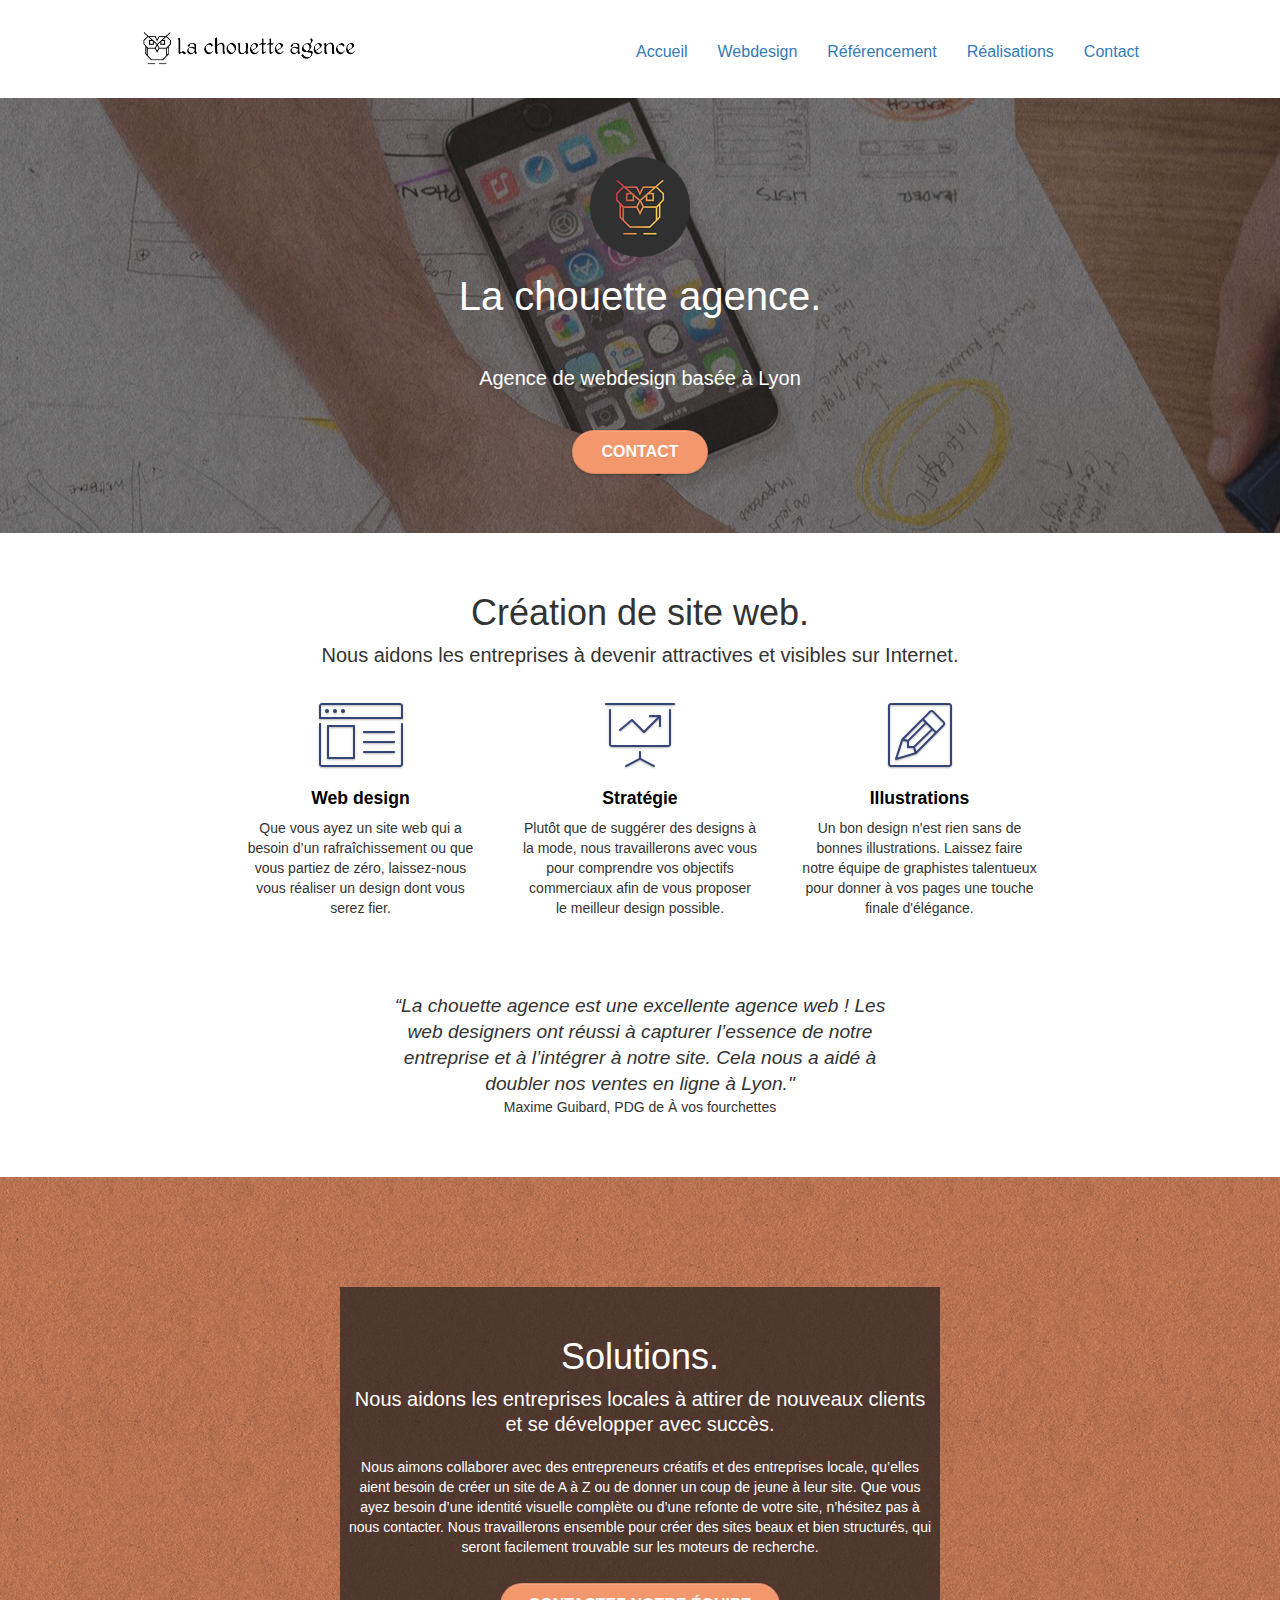
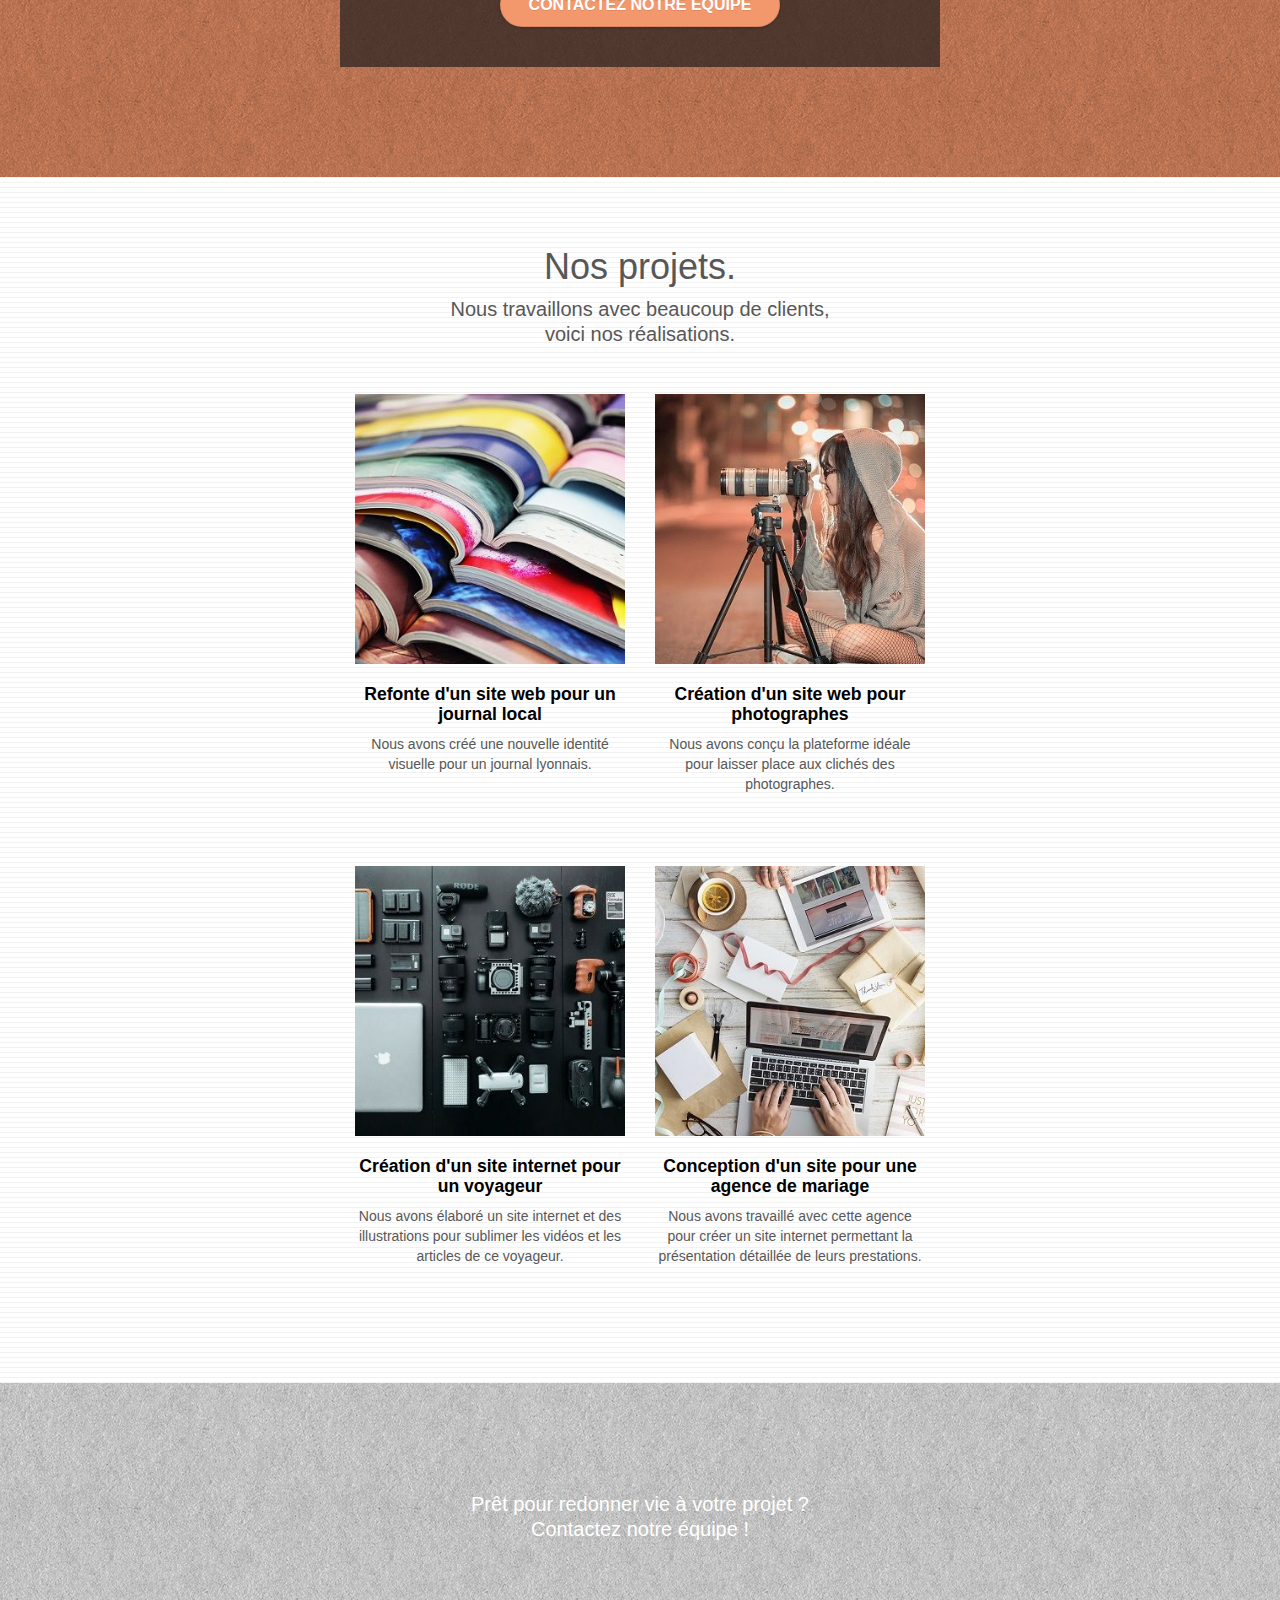
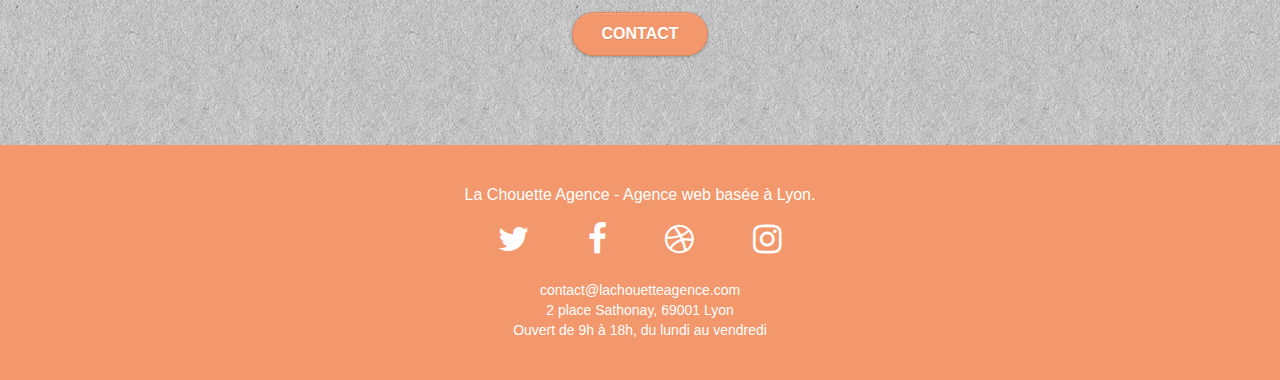
==== content/projet-4/index.html @ f34ddaed "ajouté p4" ====
<!doctype html>
<html lang="fr">

<head>
	<meta charset="utf-8">
	<meta name="keywords" content="webdesign référencement seo agence web infographie">
	<meta name="description"
		content="Augmenter la visibilité de votre activité sur internet grace à nos créations, stratégies et conseils en webdesign, illustrations et référencement naturel.">
	<meta name="viewport" content="width=device-width, initial-scale=1.0, viewport-fit=cover">
	<link rel="shortcut icon" type="image/png" href="favicon.jpg">
	
	<link rel="stylesheet" type="text/css" href="./css/bootstrap.min.css">
	<link rel="stylesheet" type="text/css" href="css/navbar.css">
	<link rel="stylesheet" type="text/css" href="style.css">
	<link rel="stylesheet" type="text/css" href="css/lightbox.css">
	<link rel="stylesheet" type="text/css" href="./css/font-awesome.min.css">
	<link rel="stylesheet" type="text/css" href="./css/et-line.min.css">

	<title>La Chouette Agence - Webdesign, stratégies et illustrations basée à Lyon</title>


	<!-- Analytics -->

	<!-- Analytics END -->

</head>

<body>
	<!-- Principal conteneur -->
	<div class="page-container">

		<!-- bloc-0 -->
		<header class="header" id="header">
			
				<nav class="navbar row">
					<div class="navbar-header">
						<a class="navbar-brand" href="index.html"><img src="img/la-chouette-agence.png"
								alt="logo de la chouette agence" height="40" /></a>
						<button id="nav-toggle" type="button" class="ui-navbar-toggle navbar-toggle"
							data-toggle="collapse" data-target=".navbar-1">
							<span class="sr-only">Ouvrir le menu de navigation</span>
							<span class="icon-bar"></span>
							<span class="icon-bar"></span>
							<span class="icon-bar"></span>
						</button>
					</div>
					<div class="collapse navbar-collapse navbar-1 special-dropdown-nav">
						<ul class="nav navbar-nav">
							<li><a href="index.html" class="menu-link">Accueil</a></li>
							<li><a href="index.html#webdesign" class="menu-link">Webdesign</a></li>
							<li><a href="index.html#referencement" class="menu-link">Référencement</a></li>
							<li><a href="index.html#portfolio" class="menu-link">Réalisations</a></li>
							<li><a href="contact.html" class="menu-link">Contact</a></li>
						</ul>
					</div>
				</nav>
				
		</header>
		<!-- bloc-0 END -->

		<!-- bloc-1-presentation -->
		<section class="bloc-1-presentation" id="hero">
			<img src="img/logo.png" class="hero-logo" alt="Logo de la chouette agence" />
			<p class="hero-big-title">
				La chouette agence.
			</p>
			<h1 class="section-sub-title">Agence de webdesign basée à Lyon</h1>
			<a href="contact.html" class="button" id="cta-hero">Contact</a>
		</section>
		<!-- bloc-1-presentation END -->

		<!-- bloc-2-services -->
		<section class="bloc-2-services" id="webdesign">
			<h2 class="section-title">Création de site web.</h2>
			<p class="section-sub-title">
				Nous aidons les entreprises à devenir
				attractives et visibles sur Internet.
			</p>
			<div class="horizontal-box">
				<div class="service-item">
					<span class="et-icon-browser service-icon"></span>
					<h3 class="bold-title">
						Web design
					</h3>
					<p>
						Que vous ayez un site web qui a besoin d&rsquo;un rafraîchissement ou que vous partiez de
						zéro, laissez-nous vous réaliser un design dont vous serez fier.
					</p>
				</div>
				<div class="service-item">
					<span class="et-icon-presentation service-icon"></span>
					<h3 class="bold-title">
						Stratégie
					</h3>
					<p>
						Plutôt que de suggérer des designs à la mode, nous travaillerons avec vous pour comprendre
						vos objectifs commerciaux afin de vous proposer le meilleur design possible.
					</p>
				</div>
				<div class="service-item">
					<span class="et-icon-edit service-icon"></span>
					<h3 class="bold-title">
						Illustrations
					</h3>
					<p>
						Un bon design n'est rien sans de bonnes illustrations. Laissez faire notre équipe de
						graphistes talentueux pour donner à vos pages une touche finale d'élégance.
					</p>
				</div>
			</div>
			<p class="statement-bloc-text">
				“La chouette agence est une excellente agence web ! Les web designers ont réussi à capturer
				l’essence de notre entreprise et à l’intégrer à notre site. Cela nous a aidé à doubler nos
				ventes en ligne à Lyon."
			</p>
			<p>
				Maxime Guibard, PDG de À vos fourchettes
			</p>
		</section>
		<!-- bloc-2-services END -->

		<!-- bloc-3-what-i-do -->
		<section class="bloc-3-what-i-do" id="referencement">
			<div class="black-frame">
				<h2 class="section-title">
					Solutions.
				</h2>
				<p class="section-sub-title">
					Nous aidons les entreprises locales à attirer de nouveaux clients et se développer avec succès.
				</p>
				<p class="">
					Nous aimons collaborer avec des entrepreneurs créatifs et des entreprises locale, qu’elles
					aient besoin de créer un site de A à Z ou de donner un coup de jeune à leur site. Que vous
					ayez besoin d’une identité visuelle complète ou d’une refonte de votre site, n’hésitez pas à
					nous contacter. Nous travaillerons ensemble pour créer des sites beaux et bien structurés,
					qui seront facilement trouvable sur les moteurs de recherche.
				</p>
				<a class="button margin-16" href="contact.html">Contactez notre équipe</a>
			</div>
		</section>
		<!-- bloc-3-what-i-do END -->

		<!-- bloc-4-portfolio -->
		<section class="bloc-4-portfolio" id="portfolio">
			<h2 class="section-title">
				Nos projets.
			</h2>
			<p class="section-sub-title">Nous travaillons avec beaucoup de clients,<br>
				voici nos réalisations.</p>
			<div class="portfolio-box">
				<article class="portfolio-item">
					<a href="#" data-lightbox="img/1-compressor.jpg" data-gallery-id="gallery-1"
						data-caption="Refonte d'un site web pour un journal local" data-frame="snapshot-lb"><img
							src="img/1-compressor.jpg" class="img-responsive portfolio-thumb" /></a>
					<h3 class="bold-title">
						Refonte d'un site web pour un journal local
					</h3>
					<p class="">
						Nous avons créé une nouvelle identité visuelle pour un journal lyonnais.
					</p>
				</article>
				<article class="portfolio-item">
					<a href="#" data-lightbox="img/2-compressor.jpg" data-gallery-id="gallery-1"
						data-caption="Création d'un site web pour photographes" data-frame="snapshot-lb"><img
							src="img/2-compressor.jpg" class="img-responsive portfolio-thumb" /></a>
					<h3 class="bold-title">
						Création d'un site web pour photographes
					</h3>
					<p class="">
						Nous avons conçu la plateforme idéale pour laisser place aux clichés des photographes.
					</p>
				</article>
			</div>
			<div class="portfolio-box">
				<article class="portfolio-item">
					<a href="#" data-lightbox="img/3-compressor.jpg" data-gallery-id="gallery-1"
						data-caption="Création d'un site internet pour un voyageur" data-frame="snapshot-lb"><img
							src="img/3-compressor.jpg" class="img-responsive portfolio-thumb" /></a>
					<h3 class="bold-title">
						Création d'un site internet pour un voyageur
					</h3>
					<p class="">
						Nous avons élaboré un site internet et des illustrations pour sublimer les vidéos et les
						articles de ce voyageur.
					</p>
				</article>
				<article class="portfolio-item">
					<a href="#" data-lightbox="img/4-compressor.jpg" data-gallery-id="gallery-1"
						data-caption="Conception d'un site pour une agence de mariage" data-frame="snapshot-lb"><img
							src="img/4-compressor.jpg" class="img-responsive portfolio-thumb" /></a>
					<h3 class="bold-title">
						Conception d'un site pour une agence de mariage
					</h3>
					<p class="">
						Nous avons travaillé avec cette agence pour créer un site internet permettant la
						présentation détaillée de leurs prestations.
					</p>
				</article>
			</div>
		</section>
		<!-- bloc-4-portfolio END -->

		<!-- bloc-5-cta -->
		<section class="bloc-5-cta" id="cta">
			<h2 class="section-sub-title">
				Prêt pour redonner vie à votre projet ?<br>Contactez notre équipe !
			</h2>
			<a href="contact.html" class="button">Contact</a>
		</section>
		<!-- bloc-5-cta END -->

		<!-- Footer - bloc-8 -->
		<footer class="footer" id="footer">
			<h2 class="footer-text">
				La Chouette Agence - Agence web basée à Lyon.<br>
			</h2>
			<div class="social-media-box">
				<a href="index.html"><span class="fa fa-twitter social-media-icon"></span></a>
				<a href="index.html"><span class="fa fa-facebook social-media-icon"></span></a>
				<a href="index.html"><span class="fa fa-dribbble social-media-icon"></span></a>
				<a href="index.html"><span class="fa fa-instagram social-media-icon"></span></a>
			</div>
			<address>
				contact@lachouetteagence.com<br>2 place Sathonay, 69001 Lyon<br>Ouvert de 9h à 18h, du lundi
				au vendredi<br>
			</address>
		</footer>
		<!-- Footer - bloc-8 END -->

	</div>
	<!-- Principal conteneur END -->
	
	<script src="./js/jquery-2.1.0.min.js"></script>
	<script src="./js/bootstrap.min.js"></script>
	<script src="./js/blocs.min.js"></script>
	<script src="./js/jquery.touchSwipe.min.js" defer></script>

</body>

</html>
---- content/projet-4/css/navbar.css ----
.navbar {
    margin-bottom: 0;
    z-index: 1;
}

.navbar-brand {
    height: auto;
    padding: 3px 15px;
    font-size: 25px;
    font-weight: normal;
    font-weight: 600;
    line-height: 44px;
}

.navbar-brand img {
    max-height: 200px;
    margin: 0 5px 0 0;
    display: inline;
}

.nav>li>.dropdown a {
    background: none !important;
    display: block;
    padding: 14px 15px;
}

.nav-center .navbar-brand img {
    margin: 0;
}

.navbar .nav {
    padding-top: 2px;
    margin-right: -16px;
    float: right;
    z-index: 1;
}

.nav>li {
    float: left;
    margin-top: 4px;
    font-size: 16px;
}

.navbar-nav .open .dropdown-menu>li>a {
    text-align: inherit;
}

.nav>li a:hover,
.nav>li a:focus {
    background: transparent;
}

.navbar-toggle {
    margin: 10px 10px 0 0;
    border: 0px;
}

.navbar-toggle:hover {
    background: transparent !important;
}

.navbar-toggle .icon-bar {
    background-color: rgba(0, 0, 0, .5);
    width: 26px;
}

.nav-invert .navbar .nav {
    float: left;
}

.nav-invert .navbar-header,
.nav-invert .navbar-brand {
    float: right;
    position: relative;
    z-index: 2;
}

nav .caret {
    margin: 0 5px;
}

.dropdown-menu .dropdown-menu {
    top: -8px;
    left: 100%;
}

.dropdown-menu .dropmenu-flow-right {
    top: 100%;
    left: 0;
    margin-left: -1px;
    border-top-left-radius: 0;
    border-top-right-radius: 0;
}

.dropdown-menu .dropdown span {
    border: 4px solid black;
    border-top-color: transparent;
    border-right-color: transparent;
    border-bottom-color: transparent;
    margin: 6px -5px 0 0 !important;
    float: right;
}

@media (max-width: 992px) and (min-width: 768px) {
    .navbar .nav {
        max-width: 80%
    }

    .nav-center.navbar .nav {
        max-width: 100%
    }
}


@media (max-width: 767px) {

    .navbar .nav {
        padding-top: 0;
        border-top: 1px solid rgba(0, 0, 0, .2);
        float: none !important;
    }

    .navbar.row {
        margin-left: 0;
        margin-right: 0;
    }

    .nav>li {
        margin-top: 0;
        border-bottom: 1px solid rgba(0, 0, 0, .1);
        background: rgba(0, 0, 0, .05);
        text-align: left;
        padding-left: 15px;
        width: 100%;
    }

    .nav>li:hover {
        background: rgba(0, 0, 0, .08);
    }

    .navbar-collapse {
        padding: 0;
        overflow-x: hidden;
        -webkit-box-shadow: none;
        box-shadow: none;
    }

    .navbar-brand img {
        max-height: 40px;
        width: auto;
    }

    .nav-invert .navbar-header {
        float: none;
        width: 100%;
    }

    .nav-invert .navbar-toggle {
        float: left;
        margin-left: 10px;
    }
}

@media only screen and (min-device-width : 768px) and (max-device-width : 1024px) and (orientation : landscape) {
    .b-parallax {
        background-attachment: scroll;
    }
}

@media only screen and (min-device-width: 1024px) and (max-device-width: 1366px) and (-webkit-min-device-pixel-ratio: 1.5) {
    .b-parallax {
        background-attachment: scroll;
    }
}

@media (max-width: 991px) {
    .container {
        width: 100%;
    }
}

@media (min-width: 768px) {
    
    .site-navigation {
        position: absolute;
        top: 50%;
        right: 20px;
        transform: translate(0, -50%);
        -webkit-transform: translateY(-50%);
    }

    .nav>li .dropdown-menu a,
    .nav>li .dropdown-menu a:hover {
        color: #484848;
    }

    .nav-invert .site-navigation {
        left: 0;
        right: 0;
    }

    .nav-center {
        text-align: center;
    }

    .nav-center .navbar-header {
        width: 100%;
    }

    .nav-center .navbar-header,
    .nav-center .navbar-brand,
    .nav-center .nav>li {
        float: none;
        display: inline-block;
    }

    .nav-center .site-navigation {
        position: relative;
        width: 100%;
        right: 0;
        margin-right: 0px;
        margin-top: 20px;
    }

    .nav-center.mini-nav .navbar-toggle {
        float: none;
        margin: 10px auto 0;
    }
}

@media (max-width: 767px) {
    .page-container {
        overflow-x: hidden;
        position: relative;
    }

    .site-navigation {
        position: inherit;
        transform: none;
        -webkit-transform: none;
        -ms-transform: none;
        background: white;
    }

}
---- content/projet-4/style.css ----
body {
    margin: 0;
    padding: 0;
    background: #FFF;
    overflow-x: hidden;
    -webkit-font-smoothing: antialiased;
    -moz-osx-font-smoothing: grayscale;
}

a,
button {
    transition: all .3s ease-in-out;
}

a:hover {
    text-decoration: none;
    cursor: pointer;
}

.scrollToTop {
    width: 40px;
    height: 40px;
    position: fixed;
    bottom: 20px;
    right: 20px;
    opacity: 0;
    z-index: 500;
    transition: all .3s ease-in-out;
}

.scrollToTop span {
    margin-top: 6px;
}

.showScrollTop {
    font-size: 14px;
    opacity: 1;
}

/* Modifications */

body {
    font-size: 14px;
}

.page-container {
    font-family: Helvetica, Arial, sans-serif;
    line-height: 20px;
    font-weight: 400;
    text-align: center;
    background-color: white;
    color: #333333;
}

h1, h2, h3, h4, h5, h6 {
    font-weight: 400;
}

a:focus {
    outline: none;
    text-decoration: none;
    box-shadow: 6px 6px 16px rgba(0, 0, 0, 0.7);
}

.header {
    max-width: 998px;
    margin: 20px auto;
}

.hero-big-title {
    font-size: 2.5rem;
    line-height: 40px;
}

.section-title {
    font-size: 2.25rem;
}

.section-sub-title {
    margin: 20px 0px;
    font-size: 1.25rem;
    font-weight: 400;
    line-height: 25px;
}

.bloc-1-presentation {
    height: 435px;
    padding: 40px 0px;
    display: flex;
    flex-direction: column;
    justify-content: space-evenly;
    align-items: center;
    background: url("img/texture-paper.png"), url("img/la-chouette-agence-banniere-compressor.jpg") top fixed, #364577;
    background-position: center;
    background-size: 280px 280px, auto, auto;
    color: white;
}

.hero-logo {
    width: 100px;
    height: 100px;
}

.button {
    padding: 12px 28px;
    border-radius: 40px;
    display: inline-block;
    font-size: 1rem;
    font-weight: 700;
    text-transform: uppercase;
    line-height: 18px;
    border: 1px solid rgba(0, 0, 0, .08);
    border-bottom-color: rgba(0, 0, 0, .1);
    text-shadow: 0 1px 0 rgba(0, 0, 1, .1);
    box-shadow: 0 1px 3px rgba(0, 0, 1, .25), inset 0 1px 0 0 rgba(255, 255, 255, .15);
    background: #F3976C;
    color: white;
    transition: all .3s ease-in-out;
    cursor: pointer;   
}

.button:hover {
    background: #c27956;
    color: white;
}

.bloc-2-services {
    max-width: 862px;
    margin: auto;
    padding: 50px 5px;
}

.horizontal-box {
    display: flex;
    justify-content: space-evenly;
    flex-wrap: wrap;
}

.portfolio-box {
    margin: 32px;
    display: flex;
    justify-content: center;
    flex-wrap: wrap;   
}

.service-item {
    max-width: 266px;
    padding: 15px;
}

.service-icon {
    font-size: 4rem;
    text-shadow: 0 1px 2px rgba(0, 0, 0, .3);
    color: #364577;
    border-color: #364577;
}

.bold-title {
    font-size: 1.1rem;
    font-weight: bold;
    color: black;
}

.statement-bloc-text {
    max-width: 520px;
    margin: 50px auto auto auto;
    line-height: 26px;
    font-style: italic;
    font-size: 1.2rem;
    font-weight: lighter;
}

.bloc-3-what-i-do {
    height: 600px;
    padding: 40px 0px;
    display: flex;
    flex-direction: column;
    justify-content: center;
    background: url("img/texture-paper.png"), url("img/image-de-presentation-compressor.jpg") top fixed, rgb(243, 151, 108);
    background-position: center;
    background-size: 280px 280px, auto, auto;  
}

.black-frame {
    max-width: 600px;
    margin: auto;
    padding: 40px 5px;
    background: rgba(35,31,32,0.7);  
    color: white;  
}

.margin-16 {
    margin-top: 16px;
}

.bloc-4-portfolio {
    padding: 60px 5px;
    background: url("img/lines-h2-bg-compressor.png");  
    color: #575757;
}

.portfolio-item {
    width: 300px;
    padding: 15px;
}

.bloc-5-cta {
    height: 362px;
    padding: 40px 0px;
    display: flex;
    flex-direction: column;
    justify-content: space-evenly;
    align-items: center;
    background: url("img/texture-paper.png"), url("img/la-chouette-agence-banniere-compressor.jpg") top fixed, #364577;
    background-position: center;
    background-size: 280px 280px, auto, auto;
    color: white;
}

.footer {
    padding: 20px 5px;
    background: #F3976C;
    color: white;
}

.footer-text {
    font-size: 1rem;
    line-height: 20px;
}

.social-media-box {
    max-width: 400px;
    margin: 24px auto 24px auto;   
    display: flex;
    justify-content: space-evenly;
}

.social-media-icon {
    font-size: 2.1rem;
    color: white;
    transition: all 0.35s ease-in-out;
}

.social-media-icon:hover {
    color: #333333;
}

.bloc-page-contact {
    height: 311px;
    display: flex;
    flex-direction: column;
    justify-content: center;
    background: url("img/dots-bg-compressor.png"), url("img/texture-paper.png"), rgb(243, 151, 108);
    background-size: auto, 280px 280px, auto;  
    color: white;
}

.contact-bloc-width {
    width: 470px;
    margin: 0px 15px;
}

.iframe-map {
    width: 450px;
    height: 300px;
    border: 2px solid rgba(243, 151, 108, 0.1);
    border-bottom: 2px solid #F3976C; 
    margin: 32px auto;
}

.bloc-page-contact-titre {
    margin-bottom: 10px;
    font-size: 2.35rem;
    line-height: 40px;  
}

.contact-bloc {
    padding: 80px 0px;
    display: flex;
    justify-content: center;
    flex-wrap: wrap;
}

.contact-form {
    display: flex;
    flex-direction: column;
}

.submit-button {
    padding: 12px;
    border-radius: 6px;
    border: none;        
    font-size: 1rem;
    font-weight: 700;
    background-color: #F3976C;
    color: white;
    cursor: pointer;
}

.submit-button:focus, .submit-button:hover {
    box-shadow: 6px 6px 16px rgba(0, 0, 0, 0.7);
}

@media (max-width: 768px) {
    .hero-big-title {
        font-size: 50px;
    }

    .section-title {
        font-size: 30px;
    }

    .black-background {
        padding: 0px 0px 20px 0px;
    }

    .black-frame {
        padding: 5px;
    }
}
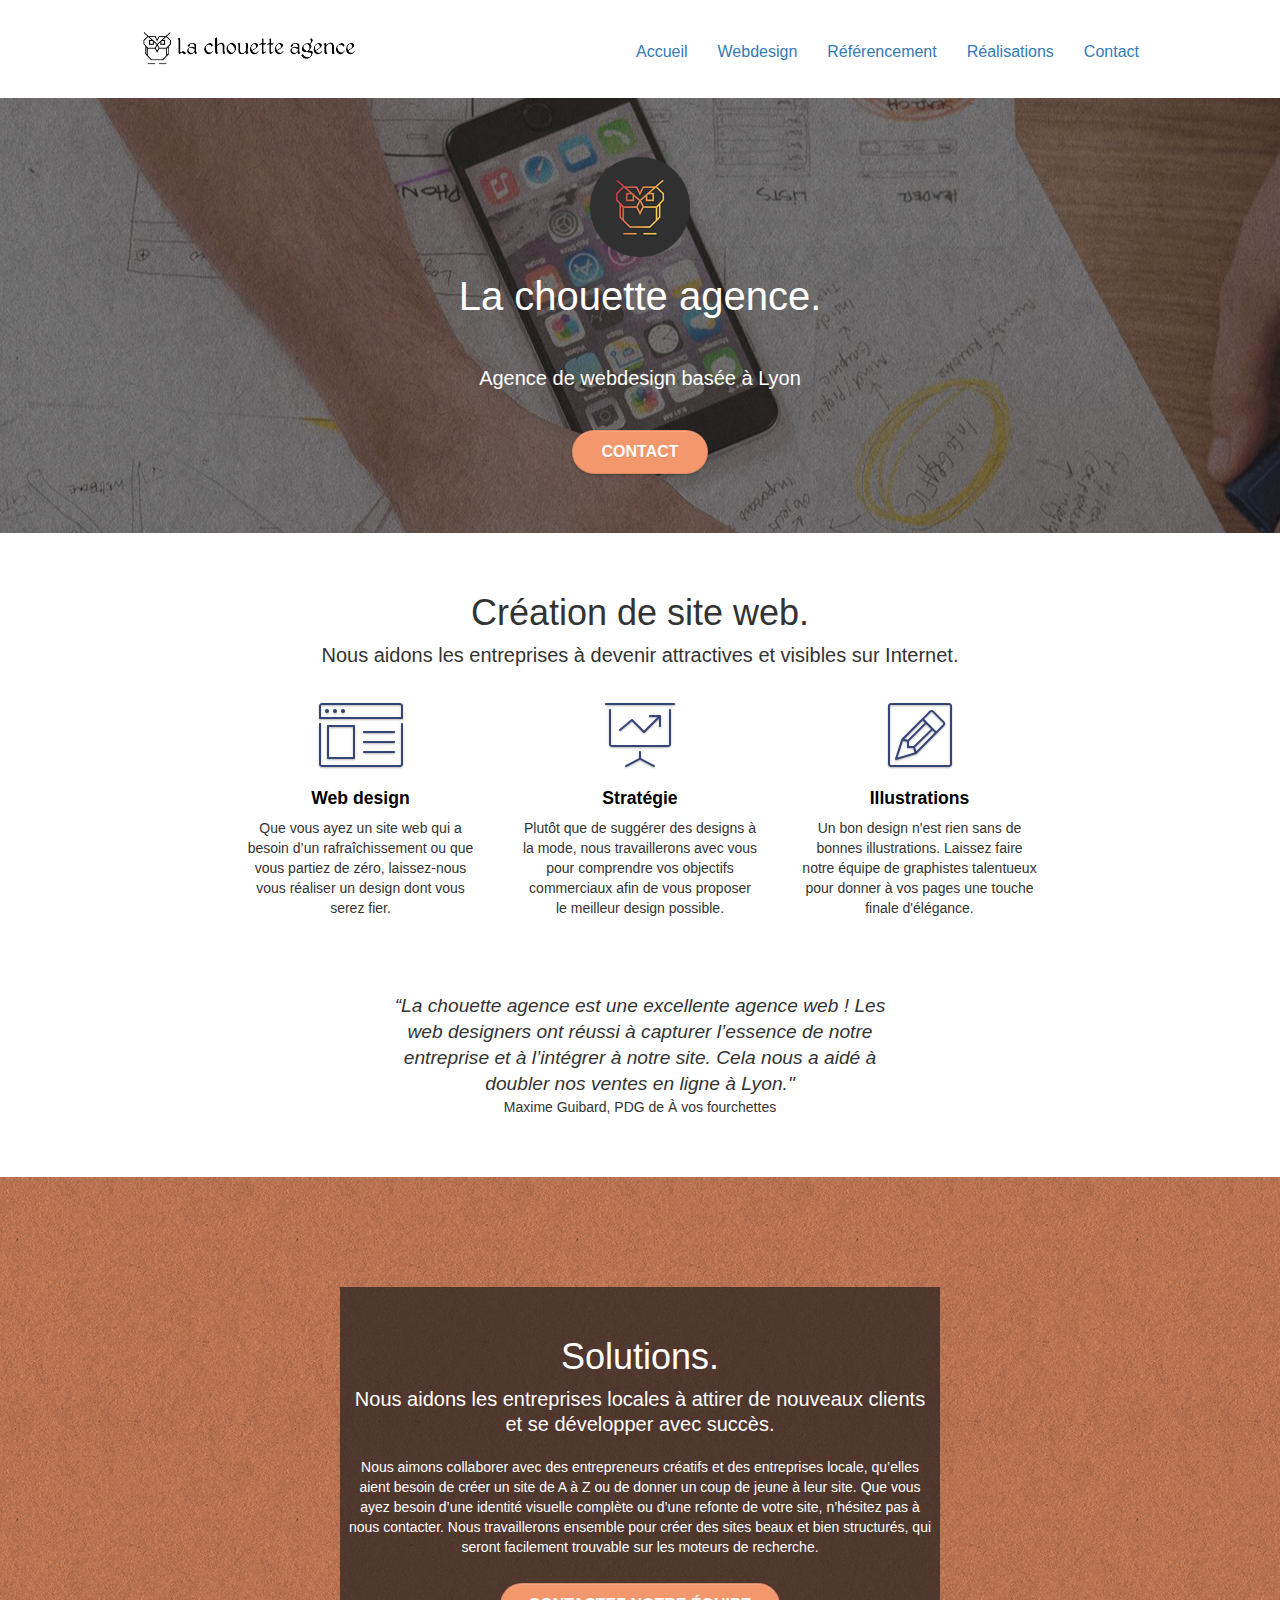
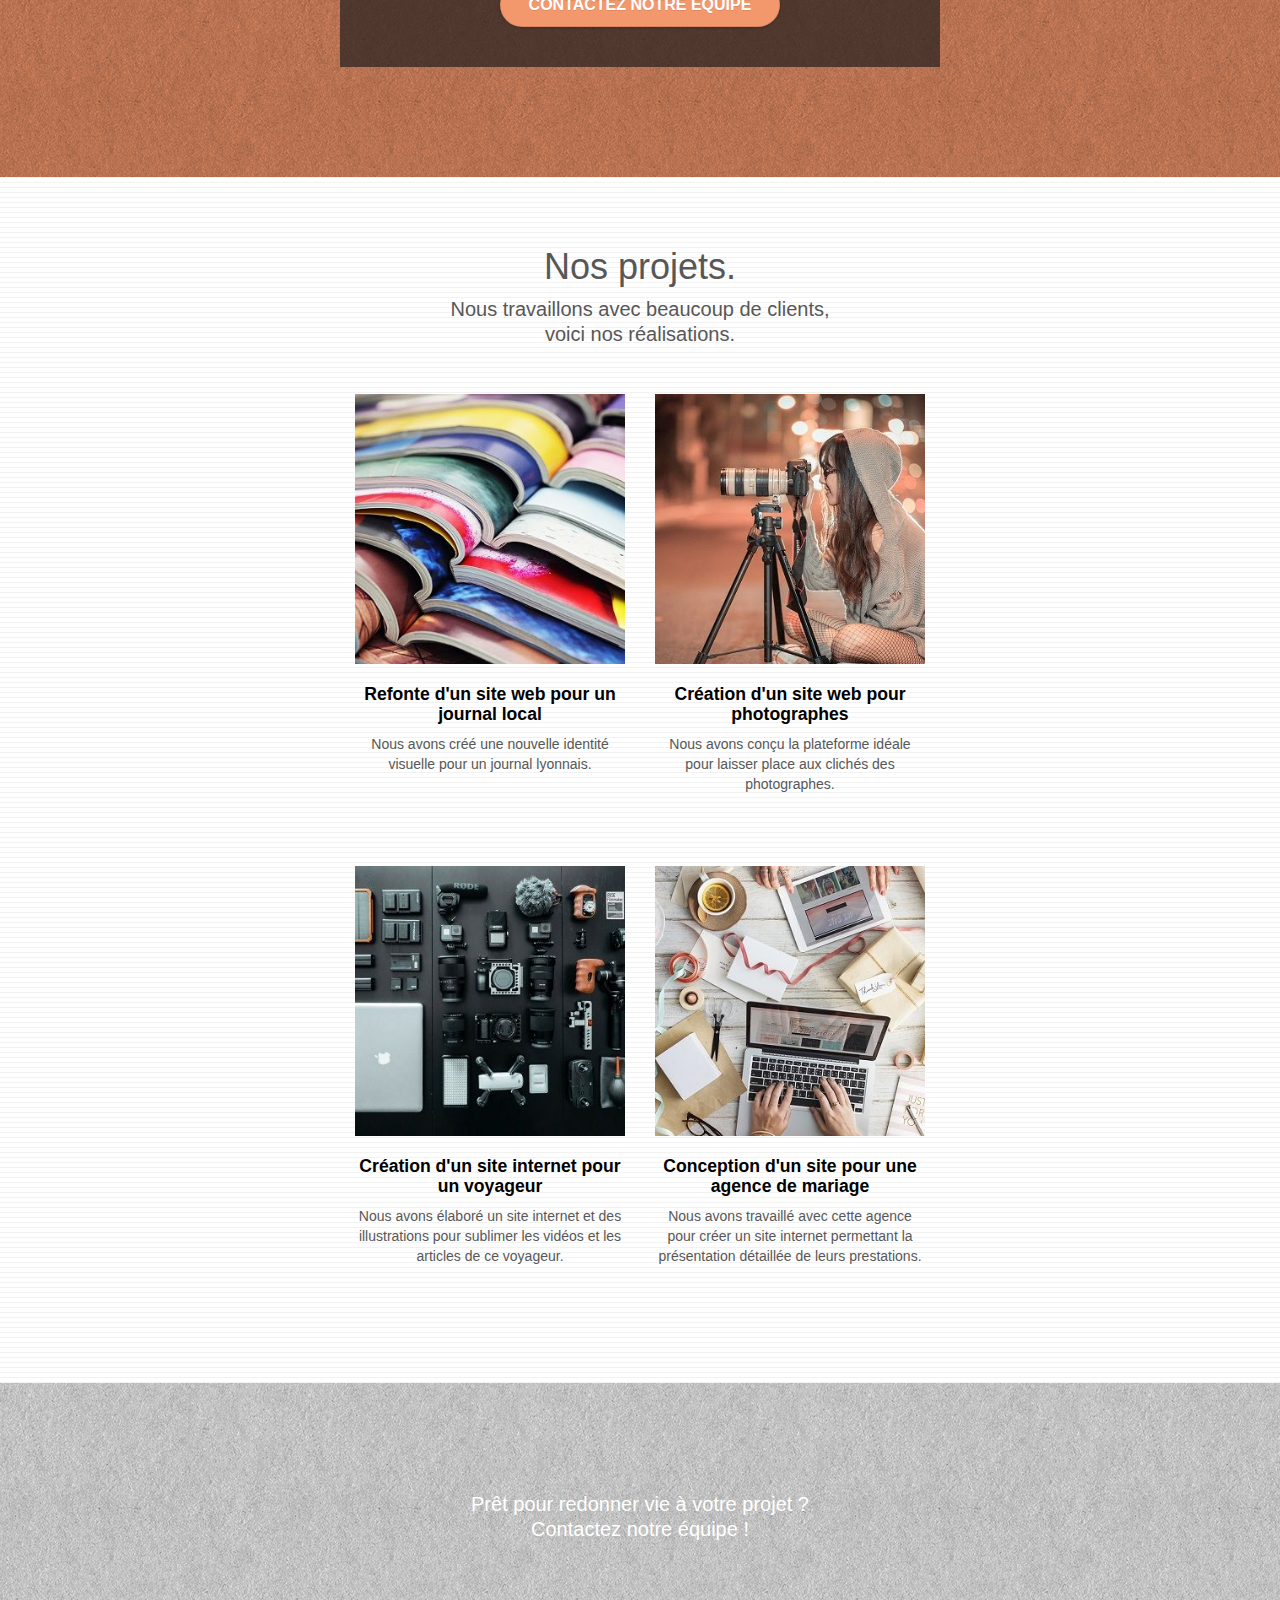
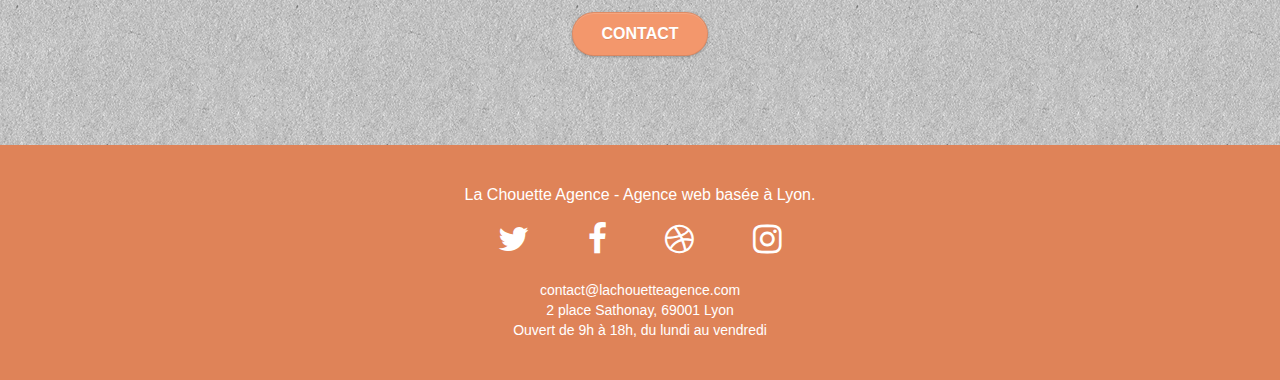
==== commit 56c5cb93: "mod style" ====
--- a/content/projet-4/index.html
+++ b/content/projet-4/index.html
@@ -150,8 +150,8 @@
 			<div class="portfolio-box">
 				<article class="portfolio-item">
 					<a href="#" data-lightbox="img/1-compressor.jpg" data-gallery-id="gallery-1"
-						data-caption="Refonte d'un site web pour un journal local" data-frame="snapshot-lb"><img
-							src="img/1-compressor.jpg" class="img-responsive portfolio-thumb" /></a>
+						data-caption="Refonte d'un site web pour un journal local" data-frame="snapshot-lb">
+						<img src="img/1-compressor.jpg" alt="journal local" class="img-responsive portfolio-thumb" /></a>
 					<h3 class="bold-title">
 						Refonte d'un site web pour un journal local
 					</h3>
@@ -161,8 +161,8 @@
 				</article>
 				<article class="portfolio-item">
 					<a href="#" data-lightbox="img/2-compressor.jpg" data-gallery-id="gallery-1"
-						data-caption="Création d'un site web pour photographes" data-frame="snapshot-lb"><img
-							src="img/2-compressor.jpg" class="img-responsive portfolio-thumb" /></a>
+						data-caption="Création d'un site web pour photographes" data-frame="snapshot-lb">
+						<img src="img/2-compressor.jpg" alt="photographe" class="img-responsive portfolio-thumb" /></a>
 					<h3 class="bold-title">
 						Création d'un site web pour photographes
 					</h3>
@@ -174,8 +174,8 @@
 			<div class="portfolio-box">
 				<article class="portfolio-item">
 					<a href="#" data-lightbox="img/3-compressor.jpg" data-gallery-id="gallery-1"
-						data-caption="Création d'un site internet pour un voyageur" data-frame="snapshot-lb"><img
-							src="img/3-compressor.jpg" class="img-responsive portfolio-thumb" /></a>
+						data-caption="Création d'un site internet pour un voyageur" data-frame="snapshot-lb">
+						<img src="img/3-compressor.jpg" alt="site-voyageur" class="img-responsive portfolio-thumb" /></a>
 					<h3 class="bold-title">
 						Création d'un site internet pour un voyageur
 					</h3>
@@ -186,8 +186,8 @@
 				</article>
 				<article class="portfolio-item">
 					<a href="#" data-lightbox="img/4-compressor.jpg" data-gallery-id="gallery-1"
-						data-caption="Conception d'un site pour une agence de mariage" data-frame="snapshot-lb"><img
-							src="img/4-compressor.jpg" class="img-responsive portfolio-thumb" /></a>
+						data-caption="Conception d'un site pour une agence de mariage" data-frame="snapshot-lb">
+						<img src="img/4-compressor.jpg" alt="agence de mariage" class="img-responsive portfolio-thumb" /></a>
 					<h3 class="bold-title">
 						Conception d'un site pour une agence de mariage
 					</h3>
--- a/content/projet-4/style.css
+++ b/content/projet-4/style.css
@@ -219,7 +219,7 @@
 
 .footer {
     padding: 20px 5px;
-    background: #F3976C;
+    background: #DF8358;
     color: white;
 }
 
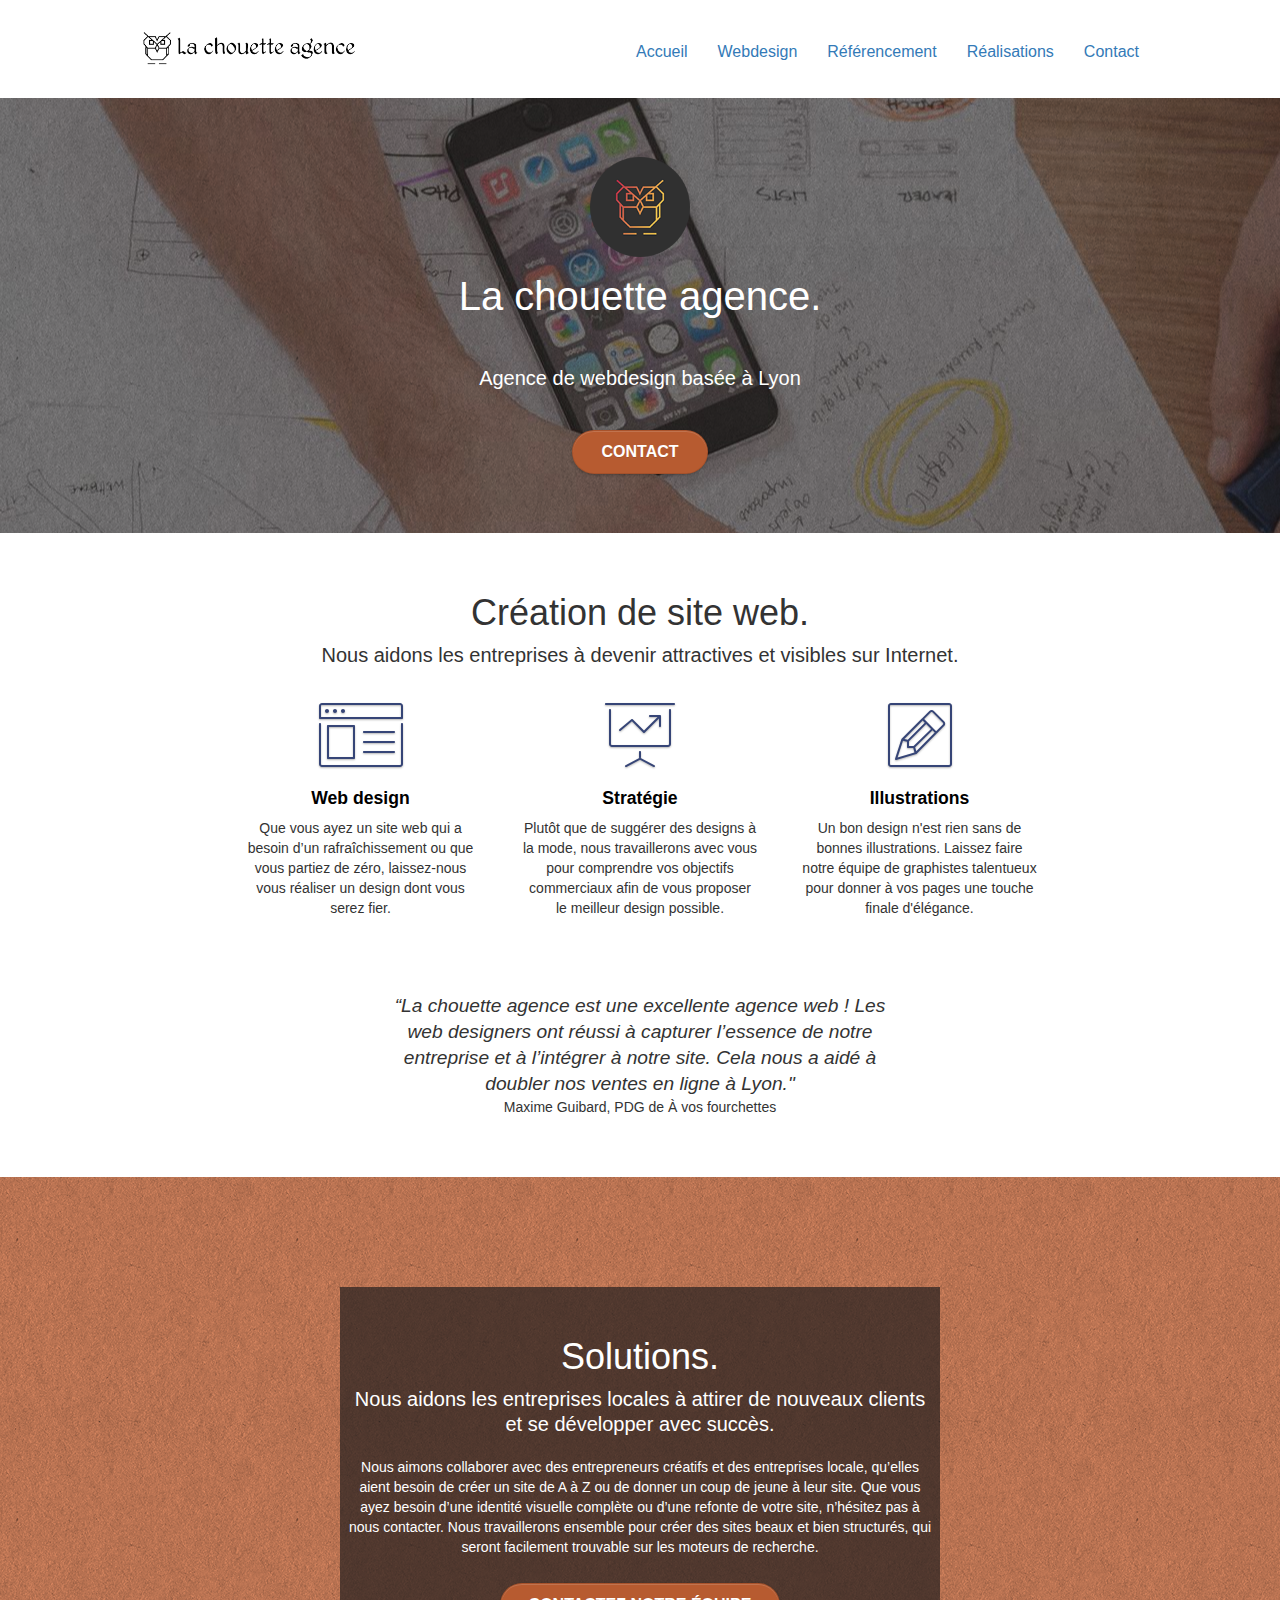
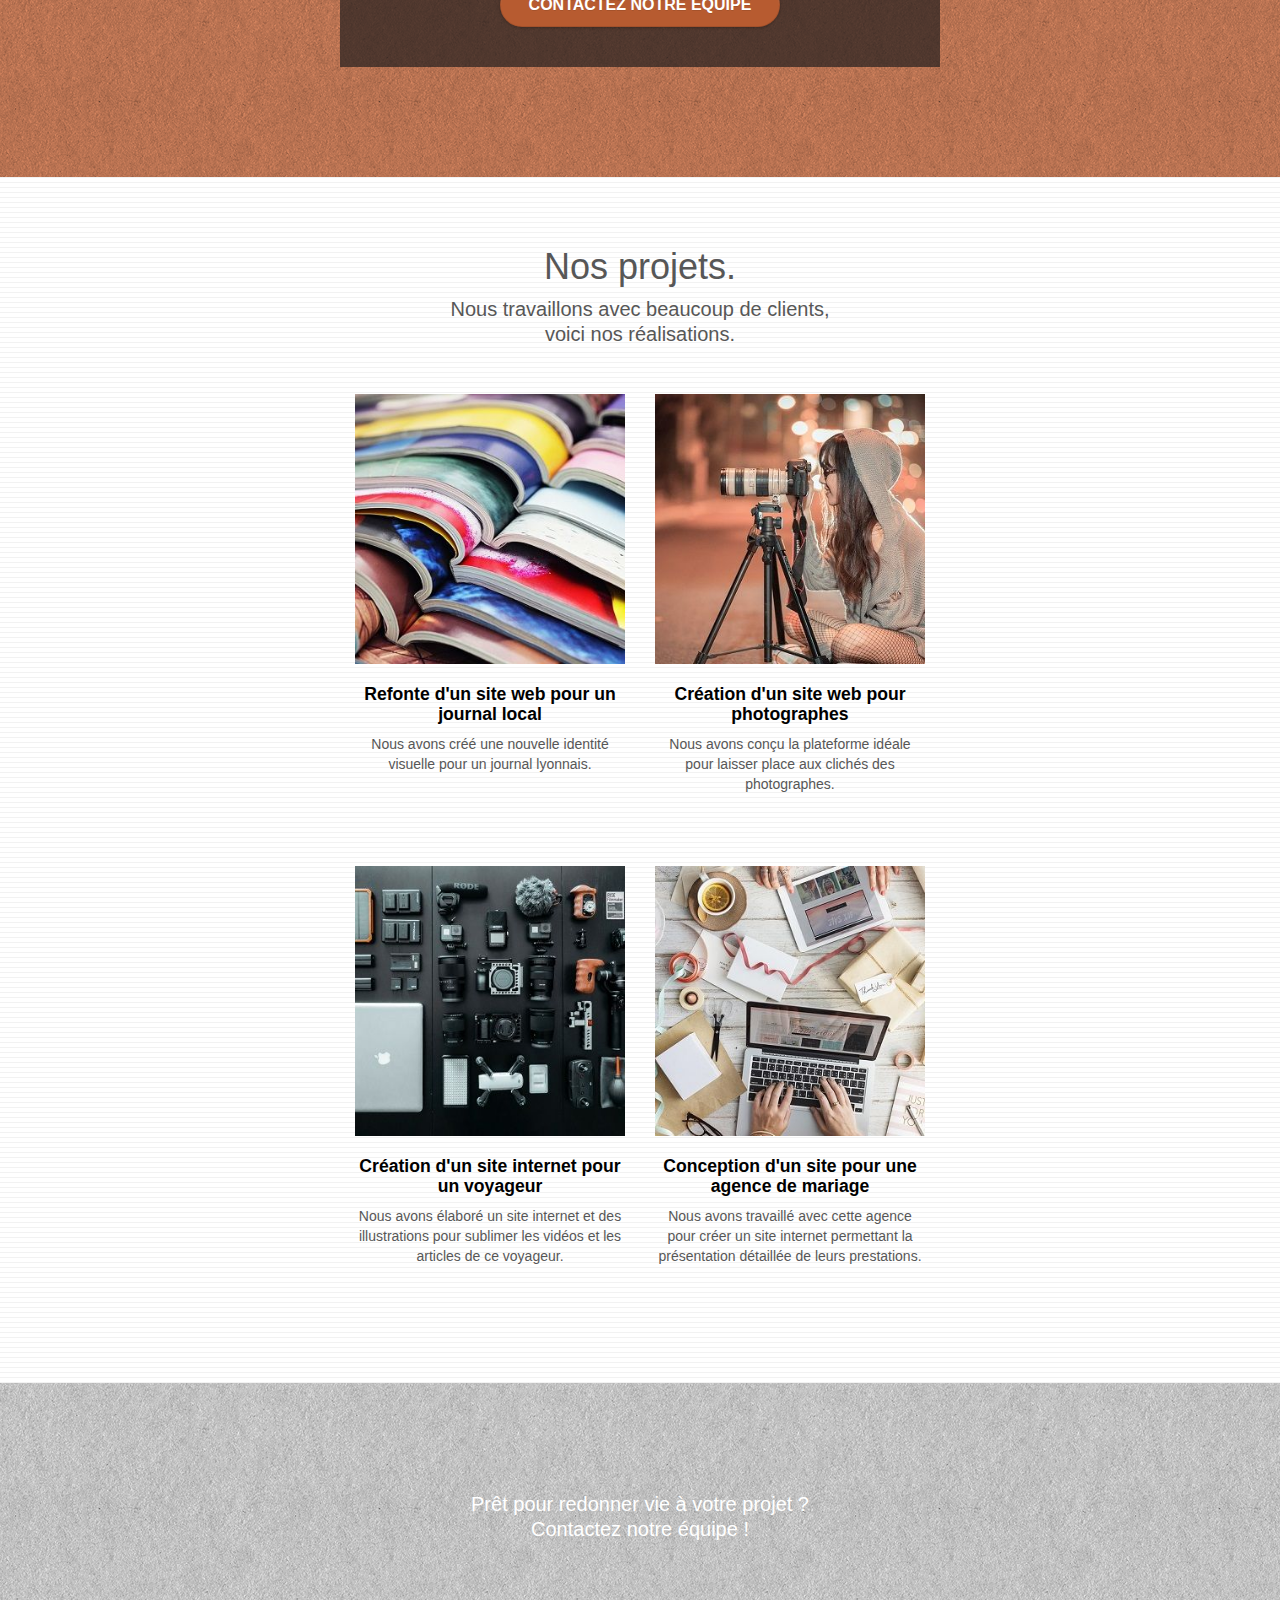
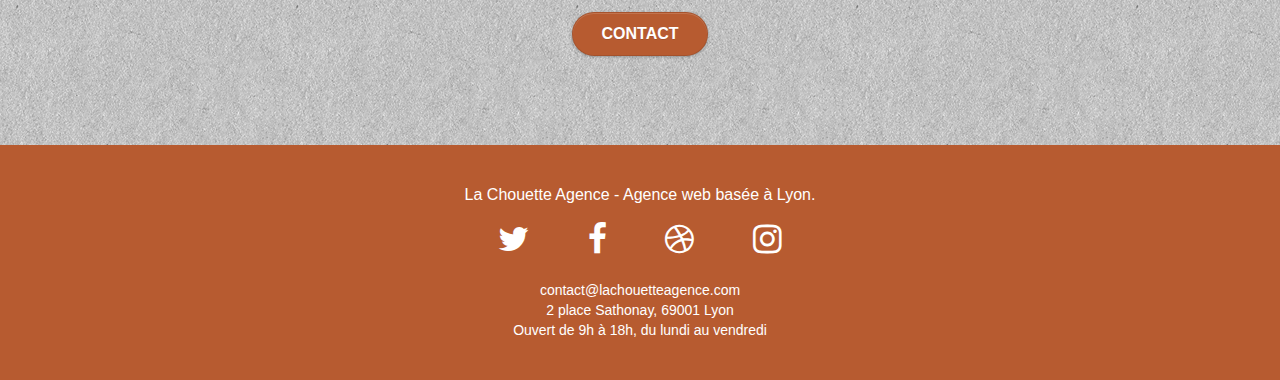
==== commit 084c9a47: "ajouté texte caché liens sociaux" ====
--- a/content/projet-4/index.html
+++ b/content/projet-4/index.html
@@ -215,10 +215,14 @@
 				La Chouette Agence - Agence web basée à Lyon.<br>
 			</h2>
 			<div class="social-media-box">
-				<a href="index.html"><span class="fa fa-twitter social-media-icon"></span></a>
-				<a href="index.html"><span class="fa fa-facebook social-media-icon"></span></a>
-				<a href="index.html"><span class="fa fa-dribbble social-media-icon"></span></a>
-				<a href="index.html"><span class="fa fa-instagram social-media-icon"></span></a>
+				<a href="index.html"><span class="sr-only">Twitter</span>
+					<span class="fa fa-twitter social-media-icon"></span></a>
+				<a href="index.html"><span class="sr-only">Facebook</span>
+					<span class="fa fa-facebook social-media-icon"></span></a>
+				<a href="index.html"><span class="sr-only">Dribbble</span>
+					<span class="fa fa-dribbble social-media-icon"></span></a>
+				<a href="index.html"><span class="sr-only">Instagram</span>
+					<span class="fa fa-instagram social-media-icon"></span></a>
 			</div>
 			<address>
 				contact@lachouetteagence.com<br>2 place Sathonay, 69001 Lyon<br>Ouvert de 9h à 18h, du lundi
--- a/content/projet-4/style.css
+++ b/content/projet-4/style.css
@@ -113,7 +113,7 @@
     border-bottom-color: rgba(0, 0, 0, .1);
     text-shadow: 0 1px 0 rgba(0, 0, 1, .1);
     box-shadow: 0 1px 3px rgba(0, 0, 1, .25), inset 0 1px 0 0 rgba(255, 255, 255, .15);
-    background: #F3976C;
+    background: #B75B30;
     color: white;
     transition: all .3s ease-in-out;
     cursor: pointer;   
@@ -219,7 +219,7 @@
 
 .footer {
     padding: 20px 5px;
-    background: #DF8358;
+    background: #B75B30;
     color: white;
 }
 
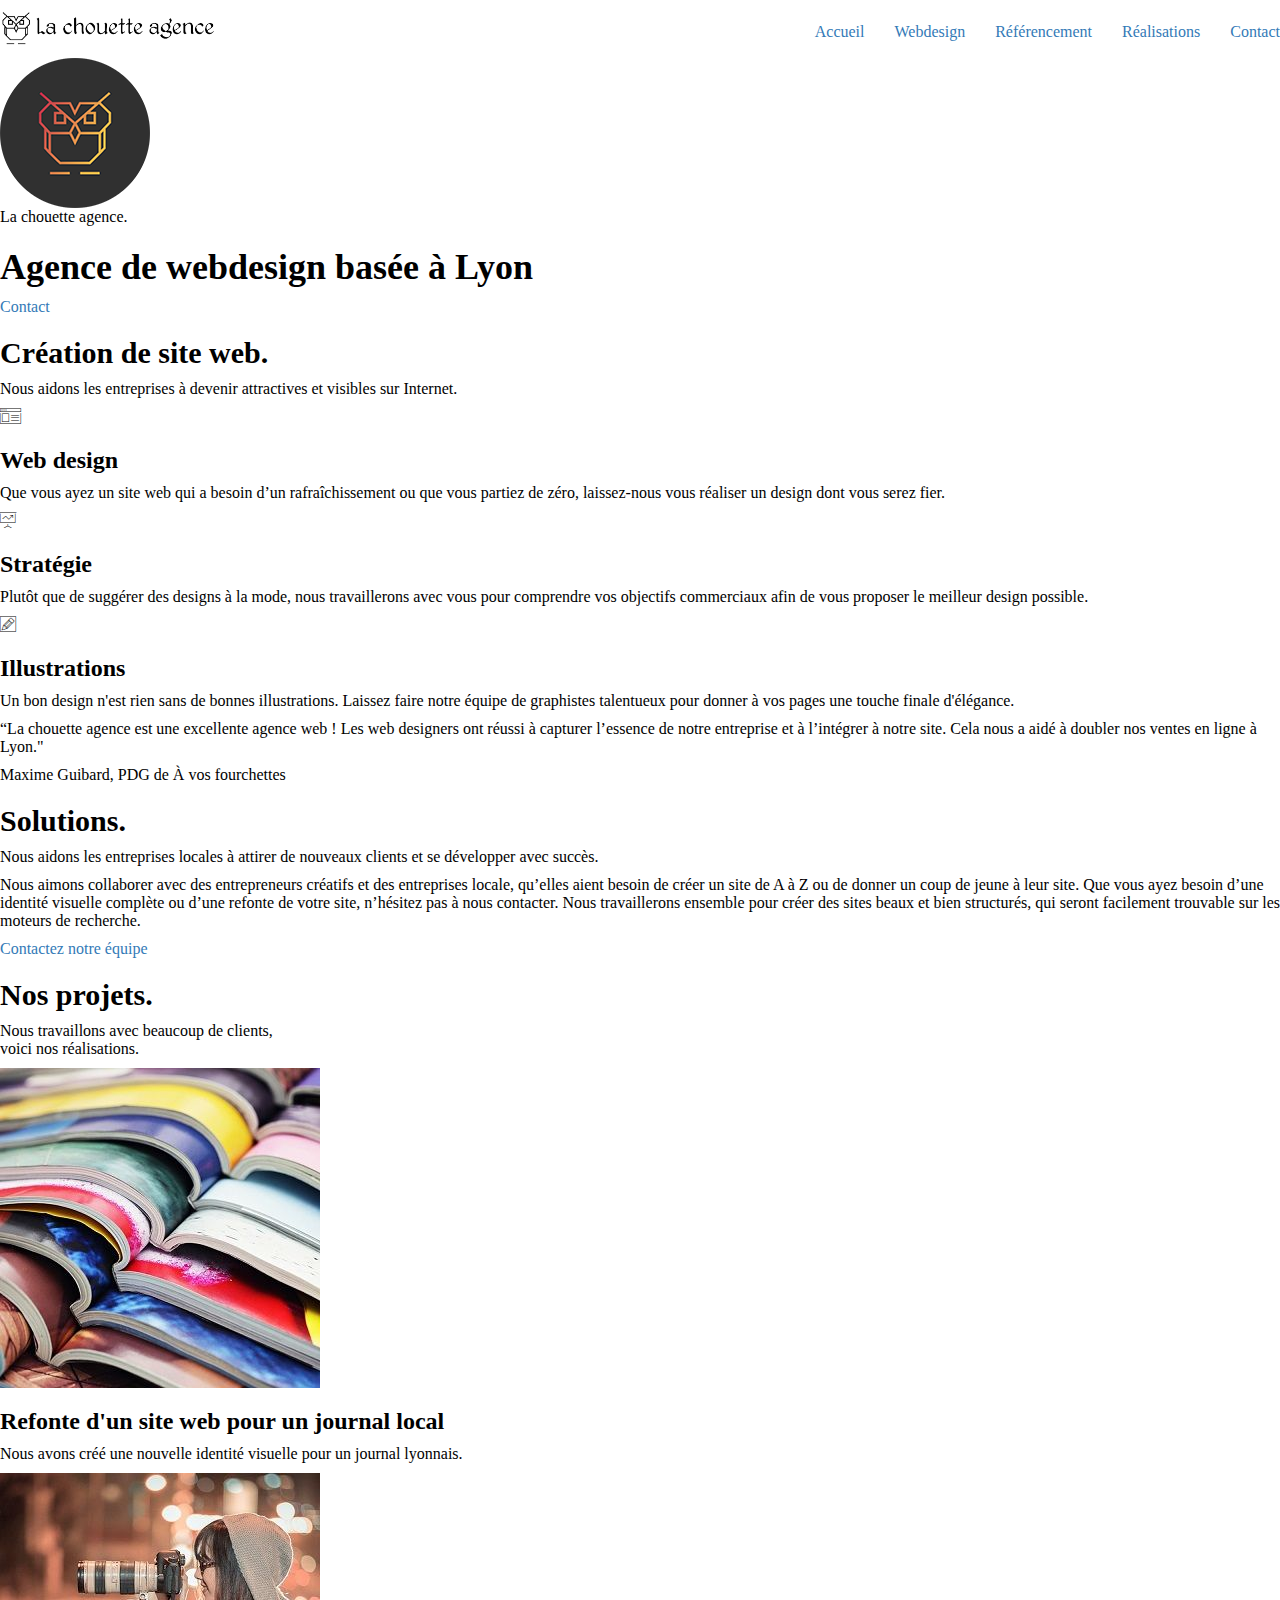
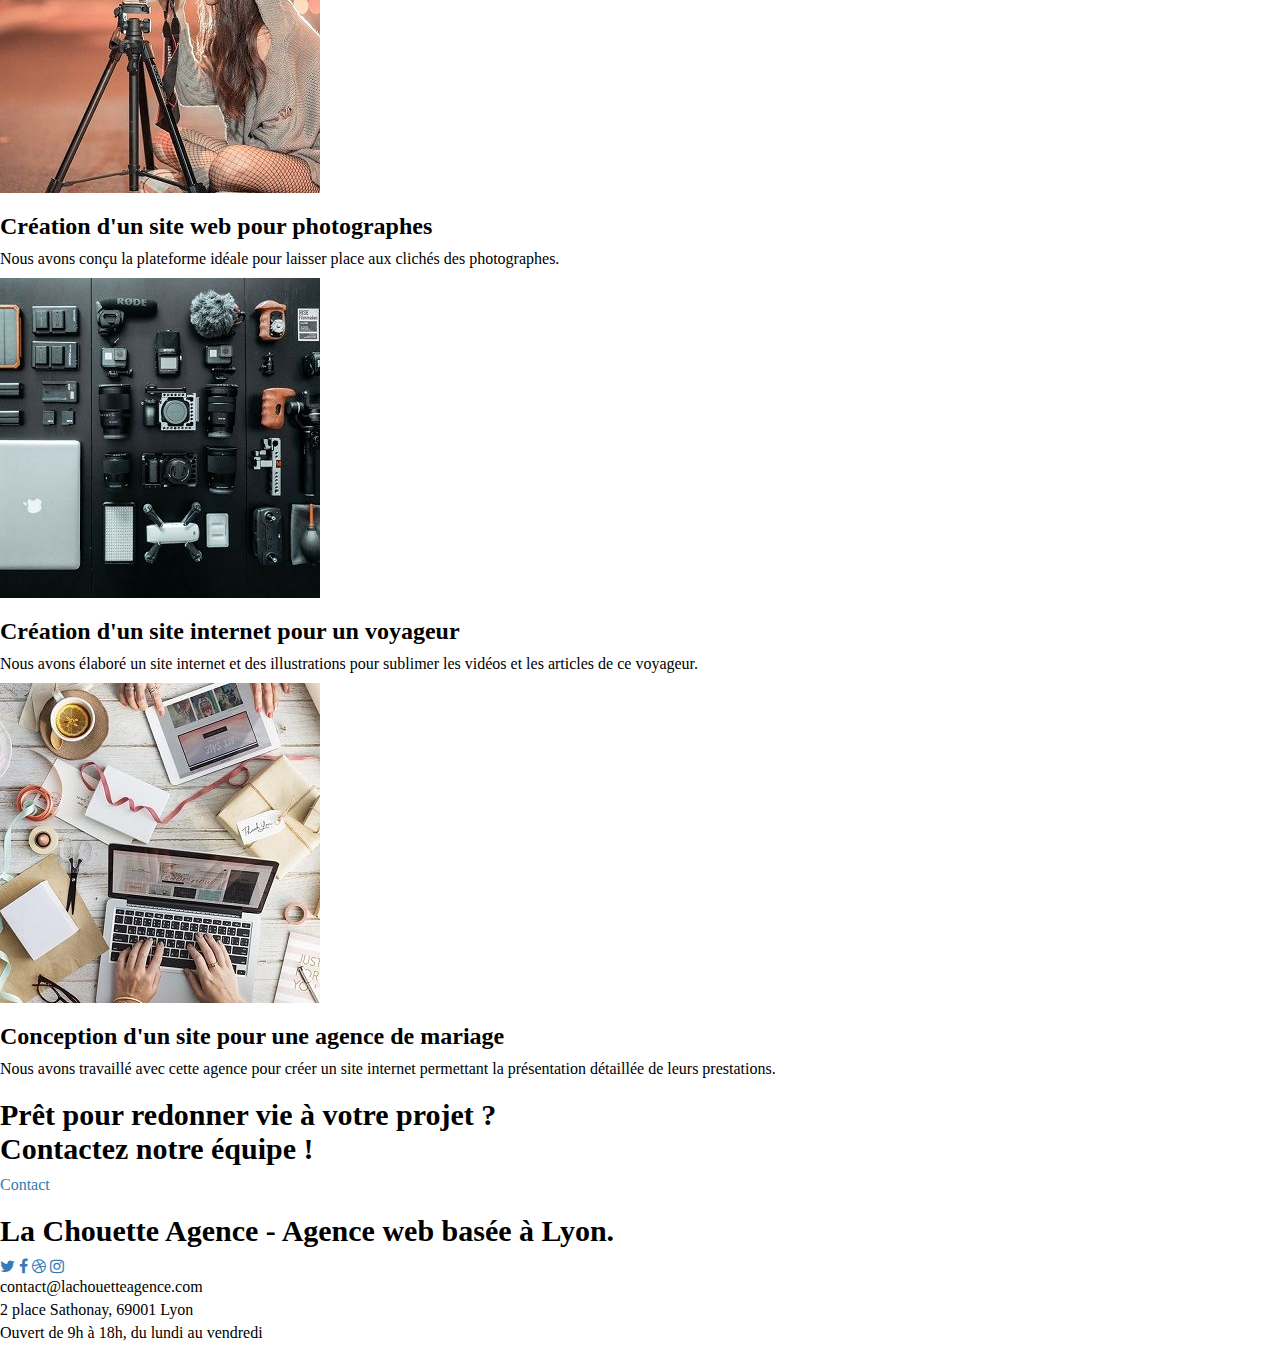
==== commit 65827e61: "finalisé projet 4" ====
--- a/content/projet-4/index.html
+++ b/content/projet-4/index.html
@@ -7,11 +7,11 @@
 	<meta name="description"
 		content="Augmenter la visibilité de votre activité sur internet grace à nos créations, stratégies et conseils en webdesign, illustrations et référencement naturel.">
 	<meta name="viewport" content="width=device-width, initial-scale=1.0, viewport-fit=cover">
-	<link rel="shortcut icon" type="image/png" href="favicon.jpg">
+	<link rel="shortcut icon" type="image/png" href="img/favicon.jpg">
 	
 	<link rel="stylesheet" type="text/css" href="./css/bootstrap.min.css">
 	<link rel="stylesheet" type="text/css" href="css/navbar.css">
-	<link rel="stylesheet" type="text/css" href="style.css">
+	<link rel="stylesheet" type="text/css" href="css/style.css">
 	<link rel="stylesheet" type="text/css" href="css/lightbox.css">
 	<link rel="stylesheet" type="text/css" href="./css/font-awesome.min.css">
 	<link rel="stylesheet" type="text/css" href="./css/et-line.min.css">
@@ -30,7 +30,7 @@
 	<div class="page-container">
 
 		<!-- bloc-0 -->
-		<header class="header" id="header">
+		<header>
 			
 				<nav class="navbar row">
 					<div class="navbar-header">
@@ -128,7 +128,7 @@
 				<p class="section-sub-title">
 					Nous aidons les entreprises locales à attirer de nouveaux clients et se développer avec succès.
 				</p>
-				<p class="">
+				<p>
 					Nous aimons collaborer avec des entrepreneurs créatifs et des entreprises locale, qu’elles
 					aient besoin de créer un site de A à Z ou de donner un coup de jeune à leur site. Que vous
 					ayez besoin d’une identité visuelle complète ou d’une refonte de votre site, n’hésitez pas à
@@ -155,7 +155,7 @@
 					<h3 class="bold-title">
 						Refonte d'un site web pour un journal local
 					</h3>
-					<p class="">
+					<p>
 						Nous avons créé une nouvelle identité visuelle pour un journal lyonnais.
 					</p>
 				</article>
@@ -166,7 +166,7 @@
 					<h3 class="bold-title">
 						Création d'un site web pour photographes
 					</h3>
-					<p class="">
+					<p>
 						Nous avons conçu la plateforme idéale pour laisser place aux clichés des photographes.
 					</p>
 				</article>
@@ -179,7 +179,7 @@
 					<h3 class="bold-title">
 						Création d'un site internet pour un voyageur
 					</h3>
-					<p class="">
+					<p>
 						Nous avons élaboré un site internet et des illustrations pour sublimer les vidéos et les
 						articles de ce voyageur.
 					</p>
@@ -191,7 +191,7 @@
 					<h3 class="bold-title">
 						Conception d'un site pour une agence de mariage
 					</h3>
-					<p class="">
+					<p>
 						Nous avons travaillé avec cette agence pour créer un site internet permettant la
 						présentation détaillée de leurs prestations.
 					</p>
@@ -210,7 +210,7 @@
 		<!-- bloc-5-cta END -->
 
 		<!-- Footer - bloc-8 -->
-		<footer class="footer" id="footer">
+		<footer>
 			<h2 class="footer-text">
 				La Chouette Agence - Agence web basée à Lyon.<br>
 			</h2>
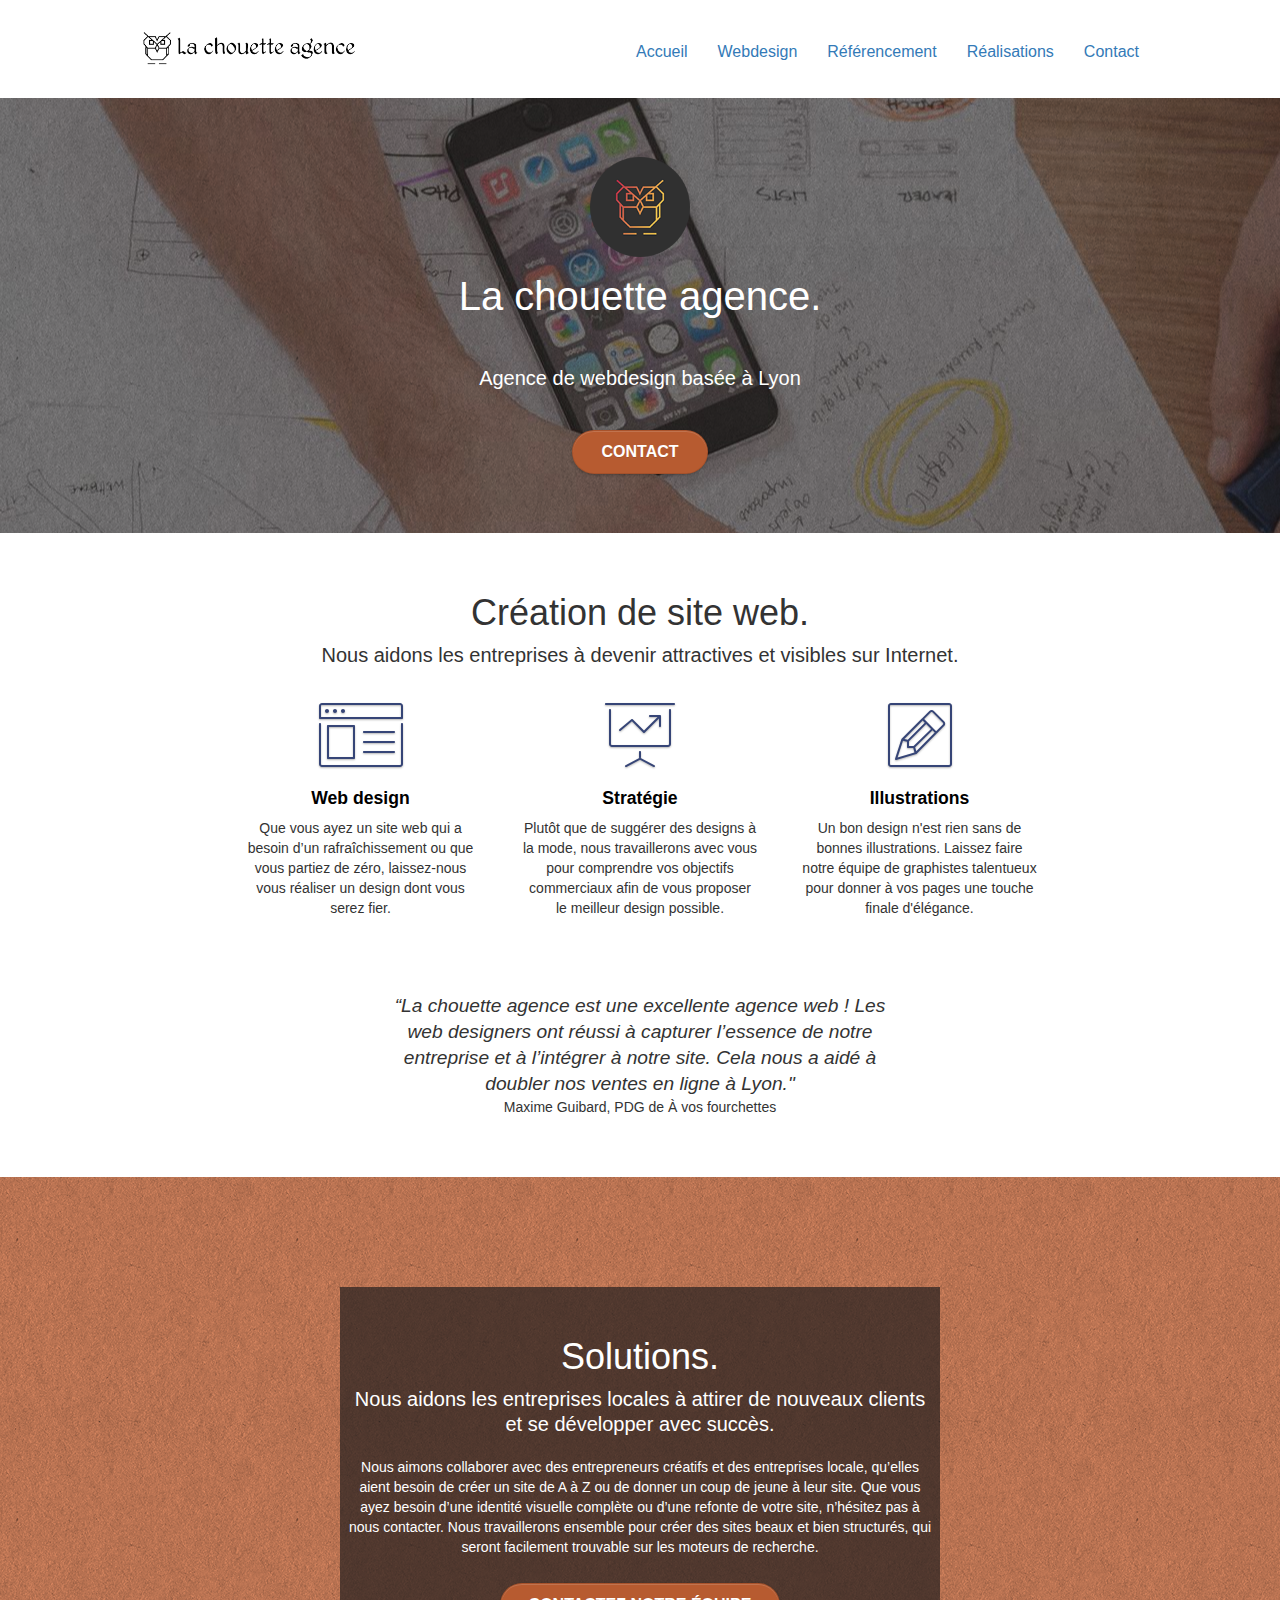
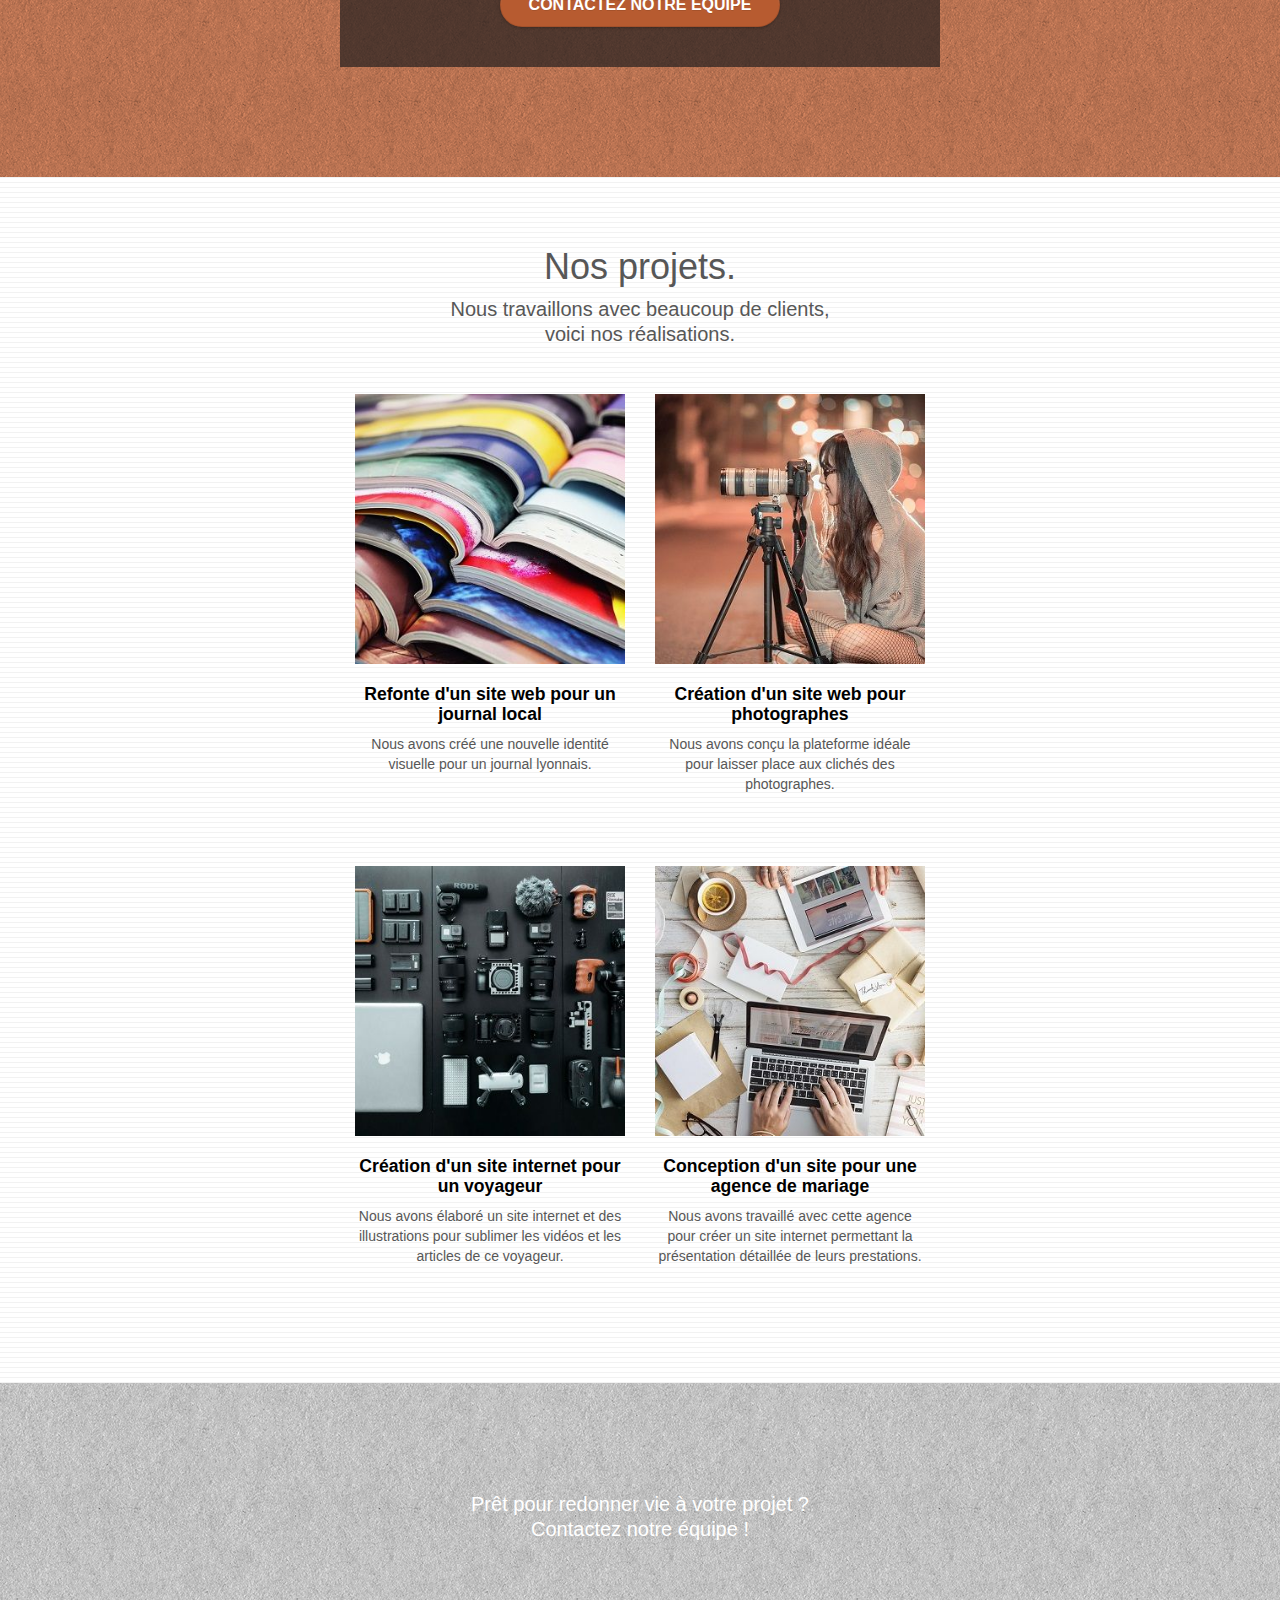
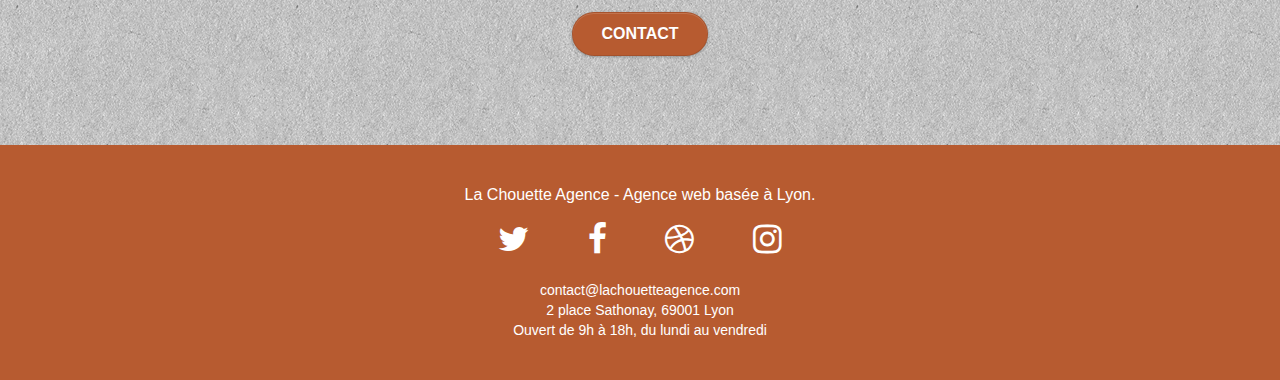
==== commit 2cd5bc3d: "ajouté opengraph" ====
--- a/content/projet-4/index.html
+++ b/content/projet-4/index.html
@@ -1,5 +1,5 @@
 <!doctype html>
-<html lang="fr">
+<html lang="fr" prefix="og: http://ogp.me/ns#">
 
 <head>
 	<meta charset="utf-8">
@@ -17,6 +17,12 @@
 	<link rel="stylesheet" type="text/css" href="./css/et-line.min.css">
 
 	<title>La Chouette Agence - Webdesign, stratégies et illustrations basée à Lyon</title>
+
+	<!--OpenGraph-->
+	<meta property="og:title" content="La Chouette Agence" />
+	<meta property="og:type" content="website" />
+	<meta property="og:url" content="https://aurelien-35.github.io/content/projet-4/index.html" />
+	<meta property="og:image" content="https://aurelien-35.github.io/content/projet-4/img/logo.png" />
 
 
 	<!-- Analytics -->
--- a/content/projet-4/css/navbar.css
+++ b/content/projet-4/css/navbar.css
@@ -1,246 +1 @@
-
-.navbar {
-    margin-bottom: 0;
-    z-index: 1;
-}
-
-.navbar-brand {
-    height: auto;
-    padding: 3px 15px;
-    font-size: 25px;
-    font-weight: normal;
-    font-weight: 600;
-    line-height: 44px;
-}
-
-.navbar-brand img {
-    max-height: 200px;
-    margin: 0 5px 0 0;
-    display: inline;
-}
-
-.nav>li>.dropdown a {
-    background: none !important;
-    display: block;
-    padding: 14px 15px;
-}
-
-.nav-center .navbar-brand img {
-    margin: 0;
-}
-
-.navbar .nav {
-    padding-top: 2px;
-    margin-right: -16px;
-    float: right;
-    z-index: 1;
-}
-
-.nav>li {
-    float: left;
-    margin-top: 4px;
-    font-size: 16px;
-}
-
-.navbar-nav .open .dropdown-menu>li>a {
-    text-align: inherit;
-}
-
-.nav>li a:hover,
-.nav>li a:focus {
-    background: transparent;
-}
-
-.navbar-toggle {
-    margin: 10px 10px 0 0;
-    border: 0px;
-}
-
-.navbar-toggle:hover {
-    background: transparent !important;
-}
-
-.navbar-toggle .icon-bar {
-    background-color: rgba(0, 0, 0, .5);
-    width: 26px;
-}
-
-.nav-invert .navbar .nav {
-    float: left;
-}
-
-.nav-invert .navbar-header,
-.nav-invert .navbar-brand {
-    float: right;
-    position: relative;
-    z-index: 2;
-}
-
-nav .caret {
-    margin: 0 5px;
-}
-
-.dropdown-menu .dropdown-menu {
-    top: -8px;
-    left: 100%;
-}
-
-.dropdown-menu .dropmenu-flow-right {
-    top: 100%;
-    left: 0;
-    margin-left: -1px;
-    border-top-left-radius: 0;
-    border-top-right-radius: 0;
-}
-
-.dropdown-menu .dropdown span {
-    border: 4px solid black;
-    border-top-color: transparent;
-    border-right-color: transparent;
-    border-bottom-color: transparent;
-    margin: 6px -5px 0 0 !important;
-    float: right;
-}
-
-@media (max-width: 992px) and (min-width: 768px) {
-    .navbar .nav {
-        max-width: 80%
-    }
-
-    .nav-center.navbar .nav {
-        max-width: 100%
-    }
-}
-
-
-@media (max-width: 767px) {
-
-    .navbar .nav {
-        padding-top: 0;
-        border-top: 1px solid rgba(0, 0, 0, .2);
-        float: none !important;
-    }
-
-    .navbar.row {
-        margin-left: 0;
-        margin-right: 0;
-    }
-
-    .nav>li {
-        margin-top: 0;
-        border-bottom: 1px solid rgba(0, 0, 0, .1);
-        background: rgba(0, 0, 0, .05);
-        text-align: left;
-        padding-left: 15px;
-        width: 100%;
-    }
-
-    .nav>li:hover {
-        background: rgba(0, 0, 0, .08);
-    }
-
-    .navbar-collapse {
-        padding: 0;
-        overflow-x: hidden;
-        -webkit-box-shadow: none;
-        box-shadow: none;
-    }
-
-    .navbar-brand img {
-        max-height: 40px;
-        width: auto;
-    }
-
-    .nav-invert .navbar-header {
-        float: none;
-        width: 100%;
-    }
-
-    .nav-invert .navbar-toggle {
-        float: left;
-        margin-left: 10px;
-    }
-}
-
-@media only screen and (min-device-width : 768px) and (max-device-width : 1024px) and (orientation : landscape) {
-    .b-parallax {
-        background-attachment: scroll;
-    }
-}
-
-@media only screen and (min-device-width: 1024px) and (max-device-width: 1366px) and (-webkit-min-device-pixel-ratio: 1.5) {
-    .b-parallax {
-        background-attachment: scroll;
-    }
-}
-
-@media (max-width: 991px) {
-    .container {
-        width: 100%;
-    }
-}
-
-@media (min-width: 768px) {
-    
-    .site-navigation {
-        position: absolute;
-        top: 50%;
-        right: 20px;
-        transform: translate(0, -50%);
-        -webkit-transform: translateY(-50%);
-    }
-
-    .nav>li .dropdown-menu a,
-    .nav>li .dropdown-menu a:hover {
-        color: #484848;
-    }
-
-    .nav-invert .site-navigation {
-        left: 0;
-        right: 0;
-    }
-
-    .nav-center {
-        text-align: center;
-    }
-
-    .nav-center .navbar-header {
-        width: 100%;
-    }
-
-    .nav-center .navbar-header,
-    .nav-center .navbar-brand,
-    .nav-center .nav>li {
-        float: none;
-        display: inline-block;
-    }
-
-    .nav-center .site-navigation {
-        position: relative;
-        width: 100%;
-        right: 0;
-        margin-right: 0px;
-        margin-top: 20px;
-    }
-
-    .nav-center.mini-nav .navbar-toggle {
-        float: none;
-        margin: 10px auto 0;
-    }
-}
-
-@media (max-width: 767px) {
-    .page-container {
-        overflow-x: hidden;
-        position: relative;
-    }
-
-    .site-navigation {
-        position: inherit;
-        transform: none;
-        -webkit-transform: none;
-        -ms-transform: none;
-        background: white;
-    }
-
-}+.navbar{margin-bottom:0;z-index:1}.navbar-brand{height:auto;padding:3px 15px;font-size:25px;font-weight:400;font-weight:600;line-height:44px}.navbar-brand img{max-height:200px;margin:0 5px 0 0;display:inline}.nav>li>.dropdown a{background:none!important;display:block;padding:14px 15px}.nav-center .navbar-brand img{margin:0}.navbar .nav{padding-top:2px;margin-right:-16px;float:right;z-index:1}.nav>li{float:left;margin-top:4px;font-size:16px}.navbar-nav .open .dropdown-menu>li>a{text-align:inherit}.nav>li a:hover,.nav>li a:focus{background:transparent}.navbar-toggle{margin:10px 10px 0 0;border:0}.navbar-toggle:hover{background:transparent!important}.navbar-toggle .icon-bar{background-color:rgba(0,0,0,.5);width:26px}.nav-invert .navbar .nav{float:left}.nav-invert .navbar-header,.nav-invert .navbar-brand{float:right;position:relative;z-index:2}nav .caret{margin:0 5px}.dropdown-menu .dropdown-menu{top:-8px;left:100%}.dropdown-menu .dropmenu-flow-right{top:100%;left:0;margin-left:-1px;border-top-left-radius:0;border-top-right-radius:0}.dropdown-menu .dropdown span{border:4px solid black;border-top-color:transparent;border-right-color:transparent;border-bottom-color:transparent;margin:6px -5px 0 0!important;float:right}@media (max-width:992px) and (min-width:768px){.navbar .nav{max-width:80%}.nav-center.navbar .nav{max-width:100%}}@media (max-width:767px){.navbar .nav{padding-top:0;border-top:1px solid rgba(0,0,0,.2);float:none!important}.navbar.row{margin-left:0;margin-right:0}.nav>li{margin-top:0;border-bottom:1px solid rgba(0,0,0,.1);background:rgba(0,0,0,.05);text-align:left;padding-left:15px;width:100%}.nav>li:hover{background:rgba(0,0,0,.08)}.navbar-collapse{padding:0;overflow-x:hidden;-webkit-box-shadow:none;box-shadow:none}.navbar-brand img{max-height:40px;width:auto}.nav-invert .navbar-header{float:none;width:100%}.nav-invert .navbar-toggle{float:left;margin-left:10px}}@media only screen and (min-device-width :768px) and (max-device-width :1024px) and (orientation :landscape){.b-parallax{background-attachment:scroll}}@media only screen and (min-device-width:1024px) and (max-device-width:1366px) and (-webkit-min-device-pixel-ratio:1.5){.b-parallax{background-attachment:scroll}}@media (max-width:991px){.container{width:100%}}@media (min-width:768px){.site-navigation{position:absolute;top:50%;right:20px;transform:translate(0,-50%);-webkit-transform:translateY(-50%)}.nav>li .dropdown-menu a,.nav>li .dropdown-menu a:hover{color:#484848}.nav-invert .site-navigation{left:0;right:0}.nav-center{text-align:center}.nav-center .navbar-header{width:100%}.nav-center .navbar-header,.nav-center .navbar-brand,.nav-center .nav>li{float:none;display:inline-block}.nav-center .site-navigation{position:relative;width:100%;right:0;margin-right:0;margin-top:20px}.nav-center.mini-nav .navbar-toggle{float:none;margin:10px auto 0}}@media (max-width:767px){.page-container{overflow-x:hidden;position:relative}.site-navigation{position:inherit;transform:none;-webkit-transform:none;-ms-transform:none;background:white}}--- a/content/projet-4/css/style.css
+++ b/content/projet-4/css/style.css
@@ -0,0 +1 @@
+body{margin:0;padding:0;background:#FFF;overflow-x:hidden;-webkit-font-smoothing:antialiased;-moz-osx-font-smoothing:grayscale}a,button{transition:all .3s ease-in-out}a:hover{text-decoration:none;cursor:pointer}.scrollToTop{width:40px;height:40px;position:fixed;bottom:20px;right:20px;opacity:0;z-index:500;transition:all .3s ease-in-out}.scrollToTop span{margin-top:6px}.showScrollTop{font-size:14px;opacity:1}body{font-size:14px}.page-container{font-family:Helvetica,Arial,sans-serif;line-height:20px;font-weight:400;text-align:center;background-color:white;color:#333}h1,h2,h3,h4,h5,h6{font-weight:400}a:focus{outline:none;text-decoration:none;box-shadow:6px 6px 16px rgba(0,0,0,.7)}header{max-width:998px;margin:20px auto}.hero-big-title{font-size:2.5rem;line-height:40px}.section-title{font-size:2.25rem}.section-sub-title{margin:20px 0;font-size:1.25rem;font-weight:400;line-height:25px}.bloc-1-presentation{height:435px;padding:40px 0;display:flex;flex-direction:column;justify-content:space-evenly;align-items:center;background:url(../img/texture-paper.png),url(../img/la-chouette-agence-banniere-compressor.jpg) top fixed,#364577;background-position:center;background-size:280px 280px,auto,auto;color:white}.hero-logo{width:100px;height:100px}.button{padding:12px 28px;border-radius:40px;display:inline-block;font-size:1rem;font-weight:700;text-transform:uppercase;line-height:18px;border:1px solid rgba(0,0,0,.08);border-bottom-color:rgba(0,0,0,.1);text-shadow:0 1px 0 rgba(0,0,1,.1);box-shadow:0 1px 3px rgba(0,0,1,.25),inset 0 1px 0 0 rgba(255,255,255,.15);background:#B75B30;color:white;transition:all .3s ease-in-out;cursor:pointer}.button:hover{background:#c27956;color:white}.bloc-2-services{max-width:862px;margin:auto;padding:50px 5px}.horizontal-box{display:flex;justify-content:space-evenly;flex-wrap:wrap}.portfolio-box{margin:32px;display:flex;justify-content:center;flex-wrap:wrap}.service-item{max-width:266px;padding:15px}.service-icon{font-size:4rem;text-shadow:0 1px 2px rgba(0,0,0,.3);color:#364577;border-color:#364577}.bold-title{font-size:1.1rem;font-weight:700;color:black}.statement-bloc-text{max-width:520px;margin:50px auto auto auto;line-height:26px;font-style:italic;font-size:1.2rem;font-weight:lighter}.bloc-3-what-i-do{height:600px;padding:40px 0;display:flex;flex-direction:column;justify-content:center;background:url(../img/texture-paper.png),url(../img/image-de-presentation-compressor.jpg) top fixed,rgb(243,151,108);background-position:center;background-size:280px 280px,auto,auto}.black-frame{max-width:600px;margin:auto;padding:40px 5px;background:rgba(35,31,32,.7);color:white}.margin-16{margin-top:16px}.bloc-4-portfolio{padding:60px 5px;background:url(../img/lines-h2-bg-compressor.png);color:#575757}.portfolio-item{width:300px;padding:15px}.bloc-5-cta{height:362px;padding:40px 0;display:flex;flex-direction:column;justify-content:space-evenly;align-items:center;background:url(../img/texture-paper.png),url(../img/la-chouette-agence-banniere-compressor.jpg) top fixed,#364577;background-position:center;background-size:280px 280px,auto,auto;color:white}footer{padding:20px 5px;background:#B75B30;color:white}.footer-text{font-size:1rem;line-height:20px}.social-media-box{max-width:400px;margin:24px auto 24px auto;display:flex;justify-content:space-evenly}.social-media-icon{font-size:2.1rem;color:white;transition:all 0.35s ease-in-out}.social-media-icon:hover{color:#333}.bloc-page-contact{height:311px;padding:0 5px;display:flex;flex-direction:column;justify-content:center;background:url(../img/dots-bg-compressor.png),url(../img/texture-paper.png),rgb(243,151,108);background-size:auto,280px 280px,auto;color:white}.contact-bloc-width{width:470px;margin:0 15px}.iframe-map{width:450px;height:300px;border:2px solid rgba(128,128,128,.1);border-bottom:2px solid grey;margin:32px auto}.bloc-page-contact-titre{margin-bottom:10px;font-size:2.35rem;line-height:40px}.contact-bloc{padding:80px 0;display:flex;justify-content:center;flex-wrap:wrap}.contact-form{display:flex;flex-direction:column}.submit-button{margin-bottom:16px;padding:12px;border-radius:6px;border:none;font-size:1rem;font-weight:700;background-color:#B75B30;color:white;cursor:pointer}.submit-button:focus,.submit-button:hover{box-shadow:6px 6px 16px rgba(0,0,0,.7)}@media (max-width:768px){.hero-big-title{font-size:50px}.section-title{font-size:30px}.black-background{padding:0 0 20px 0}.black-frame{padding:5px}.iframe-map{width:300px;height:200px}}